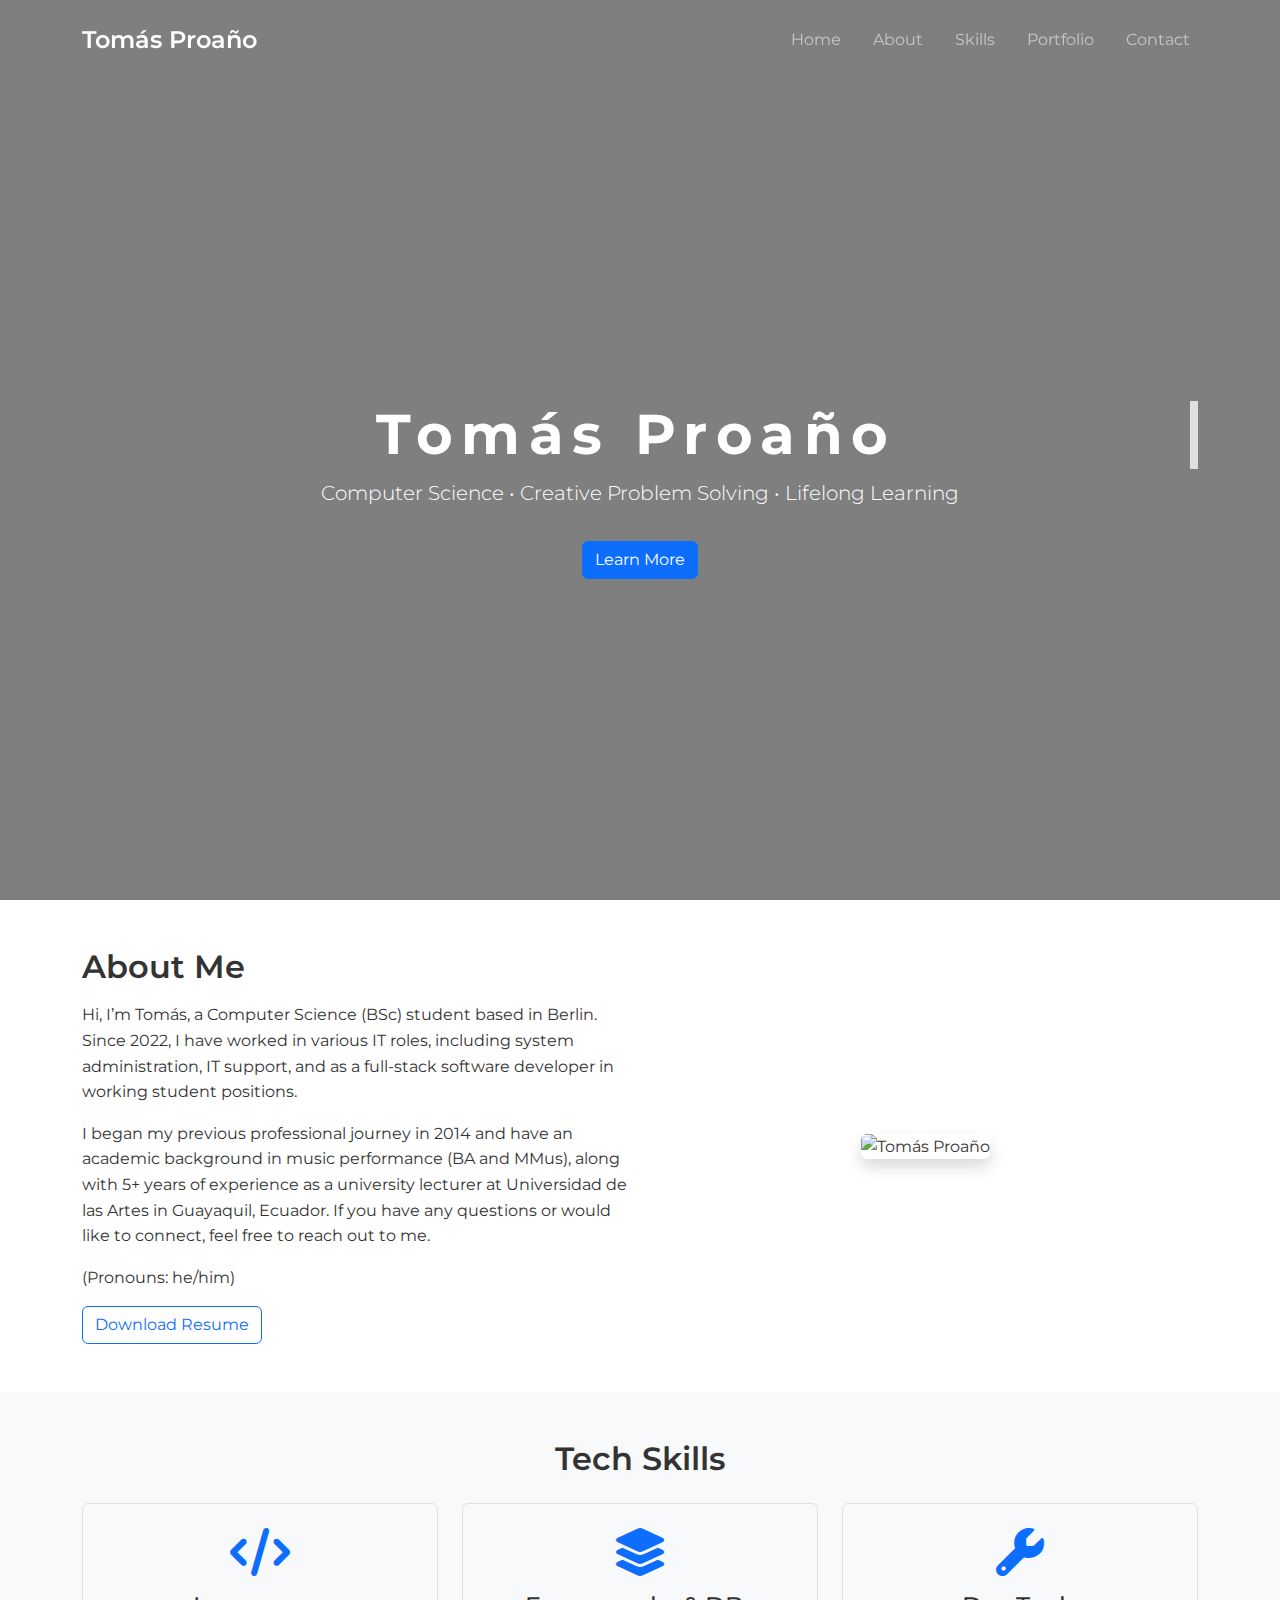
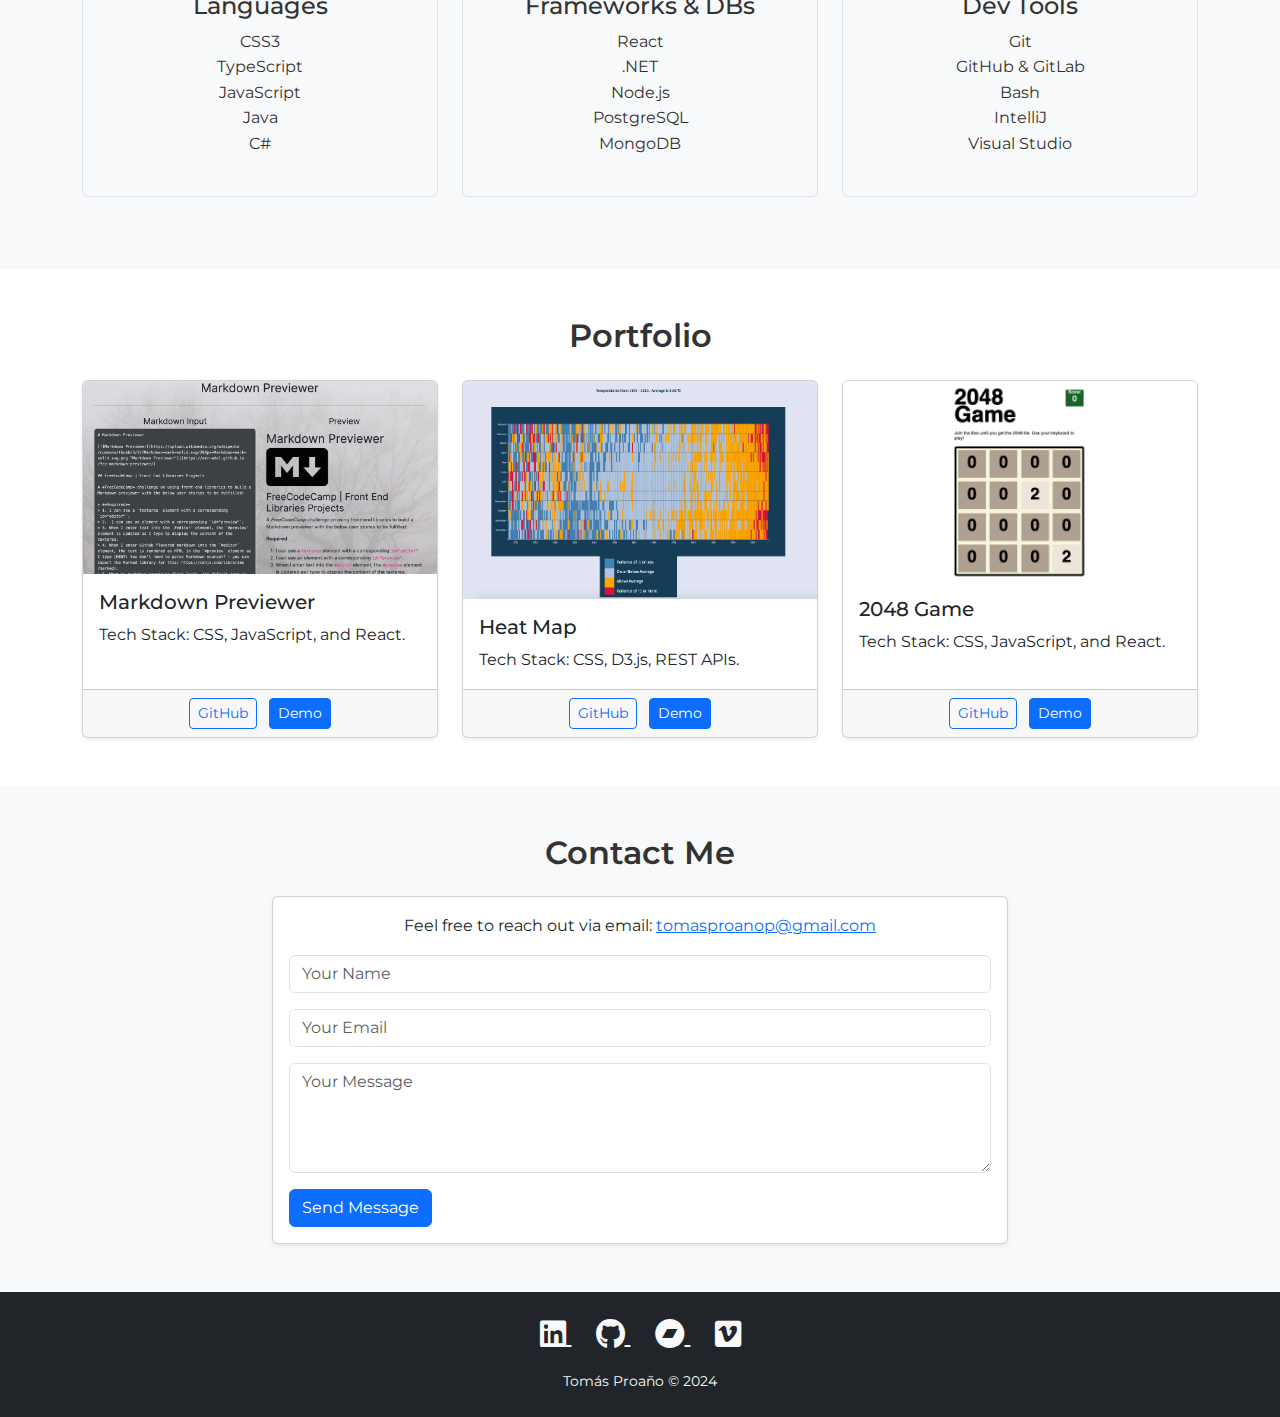
==== index.html @ b2e1fe27 "Update index.html" ====
<!DOCTYPE html>
<html lang="en">
<head>
  <meta charset="UTF-8" />
  <meta name="viewport" content="width=device-width, initial-scale=1" />
  <title>Tomás Proaño - Portfolio</title>
  <link rel="icon" href="images/favicon.ico" type="image/x-icon">
  <!-- Bootstrap CSS -->
  <link href="https://cdn.jsdelivr.net/npm/bootstrap@5.3.0/dist/css/bootstrap.min.css" rel="stylesheet">
  <!-- Font Awesome (using CDN without integrity for troubleshooting) -->
  <link rel="stylesheet" href="https://cdnjs.cloudflare.com/ajax/libs/font-awesome/6.4.2/css/all.min.css" crossorigin="anonymous" referrerpolicy="no-referrer" />
  <!-- Google Fonts -->
  <link href="https://fonts.googleapis.com/css2?family=Montserrat:wght@400;600&display=swap" rel="stylesheet">
  <!-- Custom CSS -->
  <link rel="stylesheet" href="style.css">
</head>
<body>

  <!-- Navigation -->
  <nav class="navbar navbar-expand-lg navbar-dark fixed-top custom-navbar">
    <div class="container">
      <a class="navbar-brand" href="#">Tomás Proaño</a>
      <button class="navbar-toggler" type="button" data-bs-toggle="collapse" data-bs-target="#navbarNav" 
              aria-controls="navbarNav" aria-expanded="false" aria-label="Toggle navigation">
        <span class="navbar-toggler-icon"></span>
      </button>
      <div class="collapse navbar-collapse justify-content-end" id="navbarNav">
         <ul class="navbar-nav">
           <li class="nav-item"><a class="nav-link" href="#home">Home</a></li>
           <li class="nav-item"><a class="nav-link" href="#about">About</a></li>
           <li class="nav-item"><a class="nav-link" href="#skills">Skills</a></li>
           <li class="nav-item"><a class="nav-link" href="#portfolio">Portfolio</a></li>
           <li class="nav-item"><a class="nav-link" href="#contact">Contact</a></li>
         </ul>
      </div>
    </div>
  </nav>

  <!-- Hero Section -->
  <section id="home" class="hero-section d-flex align-items-center">
    <div class="hero-overlay"></div>
    <div class="container text-center text-white position-relative">
      <h1 class="display-4 fw-bold anim-typewriter">Tomás Proaño</h1>
      <p class="lead">Computer Science • Creative Problem Solving • Lifelong Learning</p>
      <a href="#about" class="btn btn-primary mt-3">Learn More</a>
    </div>
  </section>

  <!-- About Section -->
  <section id="about" class="py-5">
    <div class="container">
      <div class="row align-items-center">
         <div class="col-md-6">
            <h2>About Me</h2>
            <p>
              Hi, I’m Tomás, a Computer Science (BSc) student based in Berlin.
              Since 2022, I have worked in various IT roles, including system administration, IT support, and as a full-stack software developer in working student positions.
            </p>
            <p>
              I began my previous professional journey in 2014 and have an academic background in music performance (BA and MMus), along with 5+ years of experience as a university lecturer at Universidad de las Artes in Guayaquil, Ecuador.
              If you have any questions or would like to connect, feel free to reach out to me.
            </p>
            <p>(Pronouns: he/him)</p>
            <a href="https://drive.google.com/file/d/1nQkdVSmhG4KiPyc1gC1t2aRyPug8eLYc/view?usp=sharing" target="_blank" class="btn btn-outline-primary">Download Resume</a>
         </div>
         <div class="col-md-6 text-center">
            <!-- Photo -->
            <img src="images/about-me.jpg" alt="Tomás Proaño" class="img-fluid rounded shadow" style="max-width:80%;">
         </div>
      </div>
    </div>
  </section>

  <!-- Skills Section -->
  <section id="skills" class="bg-light py-5">
    <div class="container">
      <h2 class="text-center mb-4">Tech Skills</h2>
      <div class="row">
        <!-- Languages -->
        <div class="col-md-4 text-center mb-4">
           <div class="skill-card p-4 border rounded">
              <i class="fa-solid fa-code fa-3x mb-3 text-primary"></i>
              <h4>Languages</h4>
              <ul class="list-unstyled">
                <li>CSS3</li>
                <li>TypeScript</li>
                <li>JavaScript</li>
                <li>Java</li>
                <li>C#</li>
              </ul>
           </div>
        </div>
        <!-- Frameworks & Databases -->
        <div class="col-md-4 text-center mb-4">
           <div class="skill-card p-4 border rounded">
              <i class="fa-solid fa-layer-group fa-3x mb-3 text-primary"></i>
              <h4>Frameworks &amp; DBs</h4>
              <ul class="list-unstyled">
                <li>React</li>
                <li>.NET</li>
                <li>Node.js</li>
                <li>PostgreSQL</li>
                <li>MongoDB</li>
              </ul>
           </div>
        </div>
        <!-- Dev Tools -->
        <div class="col-md-4 text-center mb-4">
           <div class="skill-card p-4 border rounded">
              <i class="fa-solid fa-wrench fa-3x mb-3 text-primary"></i>
              <h4>Dev Tools</h4>
              <ul class="list-unstyled">
                <li>Git</li>
                <li>GitHub &amp; GitLab</li>
                <li>Bash</li>
                <li>IntelliJ</li>
                <li>Visual Studio</li>
              </ul>
           </div>
        </div>
      </div>
    </div>
  </section>

  <!-- Portfolio Section -->
  <section id="portfolio" class="py-5">
    <div class="container">
      <h2 class="text-center mb-4">Portfolio</h2>
      <div class="row g-4">
        <!-- Markdown Previewer -->
        <div class="col-md-4">
           <div class="card h-100 shadow-sm">
              <img src="images/markdown.jpg" class="card-img-top" alt="Markdown Previewer">
              <div class="card-body">
                 <h5 class="card-title">Markdown Previewer</h5>
                 <p class="card-text">Tech Stack: CSS, JavaScript, and React.</p>
              </div>
              <div class="card-footer text-center">
                 <a href="https://github.com/tomasproanop/markdown-previewer" target="_blank" class="btn btn-sm btn-outline-primary me-2">GitHub</a>
                 <a href="https://tomasproanop.github.io/markdown-previewer" target="_blank" class="btn btn-sm btn-primary">Demo</a>
              </div>
           </div>
        </div>
        <!-- Heat Map -->
        <div class="col-md-4">
           <div class="card h-100 shadow-sm">
              <img src="images/heat-map.jpg" class="card-img-top" alt="Heat Map">
              <div class="card-body">
                 <h5 class="card-title">Heat Map</h5>
                 <p class="card-text">Tech Stack: CSS, D3.js, REST APIs.</p>
              </div>
              <div class="card-footer text-center">
                 <a href="https://github.com/tomasproanop/heat-map-fcc" target="_blank" class="btn btn-sm btn-outline-primary me-2">GitHub</a>
                 <a href="https://tomasproanop.github.io/heat-map-fcc" target="_blank" class="btn btn-sm btn-primary">Demo</a>
              </div>
           </div>
        </div>
        <!-- 2048 Game -->
        <div class="col-md-4">
           <div class="card h-100 shadow-sm">
              <img src="images/2048.jpg" class="card-img-top" alt="2048 Game">
              <div class="card-body">
                 <h5 class="card-title">2048 Game</h5>
                 <p class="card-text">Tech Stack: CSS, JavaScript, and React.</p>
              </div>
              <div class="card-footer text-center">
                 <a href="https://github.com/tomasproanop/2048-game" target="_blank" class="btn btn-sm btn-outline-primary me-2">GitHub</a>
                 <a href="https://tomasproanop.github.io/2048-game" target="_blank" class="btn btn-sm btn-primary">Demo</a>
              </div>
           </div>
        </div>
      </div>
    </div>
  </section>

  <!-- Contact Section -->
  <section id="contact" class="bg-light py-5">
    <div class="container">
      <h2 class="text-center mb-4">Contact Me</h2>
      <div class="row justify-content-center">
         <div class="col-md-8">
            <div class="card shadow-sm">
              <div class="card-body">
                <p class="text-center">Feel free to reach out via email: 
                  <a href="mailto:tomasproanop@gmail.com">tomasproanop@gmail.com</a>
                </p>
                <!-- Contact Form -->
                <form action="https://formsubmit.co/tomasproanop@gmail.com" method="POST">
                  <div class="mb-3">
                    <input type="text" class="form-control" name="name" placeholder="Your Name" required>
                  </div>
                  <div class="mb-3">
                    <input type="email" class="form-control" name="email" placeholder="Your Email" required>
                  </div>
                  <div class="mb-3">
                    <textarea class="form-control" name="message" rows="4" placeholder="Your Message" required></textarea>
                  </div>
                  <button type="submit" class="btn btn-primary">Send Message</button>
                </form>
              </div>
            </div>
         </div>
      </div>
    </div>
  </section>

  <!-- Footer -->
  <footer id="footer" class="py-4 bg-dark text-light">
      <div class="container text-center">
        <div class="social-icons mb-3">
          <a href="https://www.linkedin.com/in/tomasproanop/" target="_blank" class="text-light me-3">
            <i class="fab fa-linkedin fa-lg"></i>
          </a>
          <a href="https://github.com/tomasproanop" target="_blank" class="text-light me-3">
            <i class="fab fa-github fa-lg"></i>
          </a>
          <a href="https://tomasproano.bandcamp.com" target="_blank" class="text-light me-3">
            <i class="fab fa-bandcamp fa-lg"></i>
          </a>
          <a href="https://vimeo.com/tomasproano" target="_blank" class="text-light">
            <i class="fab fa-vimeo fa-lg"></i>
          </a>
        </div>
        <p class="mb-0">Tomás Proaño © 2024</p>
      </div>
  </footer>
   
  <!-- Bootstrap JS -->
  <script src="https://cdn.jsdelivr.net/npm/bootstrap@5.3.0/dist/js/bootstrap.bundle.min.js"></script>
  <!-- Custom JS: Change Navbar background on scroll -->
  <script>
    const navbar = document.querySelector('.custom-navbar');
    window.addEventListener('scroll', () => {
      if (window.scrollY > 100) {
        navbar.classList.add('navbar-scrolled');
      } else {
        navbar.classList.remove('navbar-scrolled');
      }
    });
  </script>
</body>
</html>
---- style.css ----
/* Global Styles */
body {
  font-family: 'Montserrat', sans-serif;
  color: #333;
  background-color: #fff;
  line-height: 1.6;
  scroll-behavior: smooth;
}

h2 {
  font-weight: 600;
  margin-bottom: 1rem;
}

/* Navigation */
.custom-navbar {
  transition: background-color 0.3s;
  background: transparent;
  padding: 1rem 0;
}

.custom-navbar.navbar-scrolled {
  background: #000;
}

.navbar-brand {
  font-weight: 600;
  font-size: 1.5rem;
}

.nav-link {
  font-size: 1rem;
  margin-left: 1rem;
}

/* Hero Section */
.hero-section {
  height: 100vh;
  background: url('images/top-image.jpeg') center center/cover no-repeat;
  position: relative;
}

.hero-overlay {
  position: absolute;
  top: 0;
  left: 0;
  right: 0;
  bottom: 0;
  background: rgba(0, 0, 0, 0.5);
}

.hero-section .container {
  z-index: 1;
}

.anim-typewriter {
  overflow: hidden;
  border-right: .15em solid rgba(255, 255, 255, 0.75);
  white-space: nowrap;
  letter-spacing: .15em;
  animation: typing 3s steps(30, end), blink-caret 0.8s step-end infinite;
}

@keyframes typing {
  from { width: 0 }
  to { width: 100% }
}

@keyframes blink-caret {
  from, to { border-color: transparent }
  50% { border-color: rgba(255, 255, 255, 0.75); }
}

/* Sections */
section {
  padding-top: 80px;
}

/* Skill Cards */
.skill-card i {
  color: #0e6d85;
}

/* Portfolio Cards */
.card:hover {
  transform: translateY(-5px);
  box-shadow: 0 10px 20px rgba(0, 0, 0, 0.15);
  transition: transform 0.3s, box-shadow 0.3s;
}

/* Footer */
footer {
  font-size: 0.9rem;
}

/* Social Icons */
.social-icons a {
  color: inherit;
  margin: 0 0.5rem;
  font-size: 1.5rem;
}

.social-icons a:hover {
  color: #0e6d85;
}

/* Responsive adjustments */
@media (max-width: 768px) {
  .nav-link {
    margin-left: 0.5rem;
  }
}
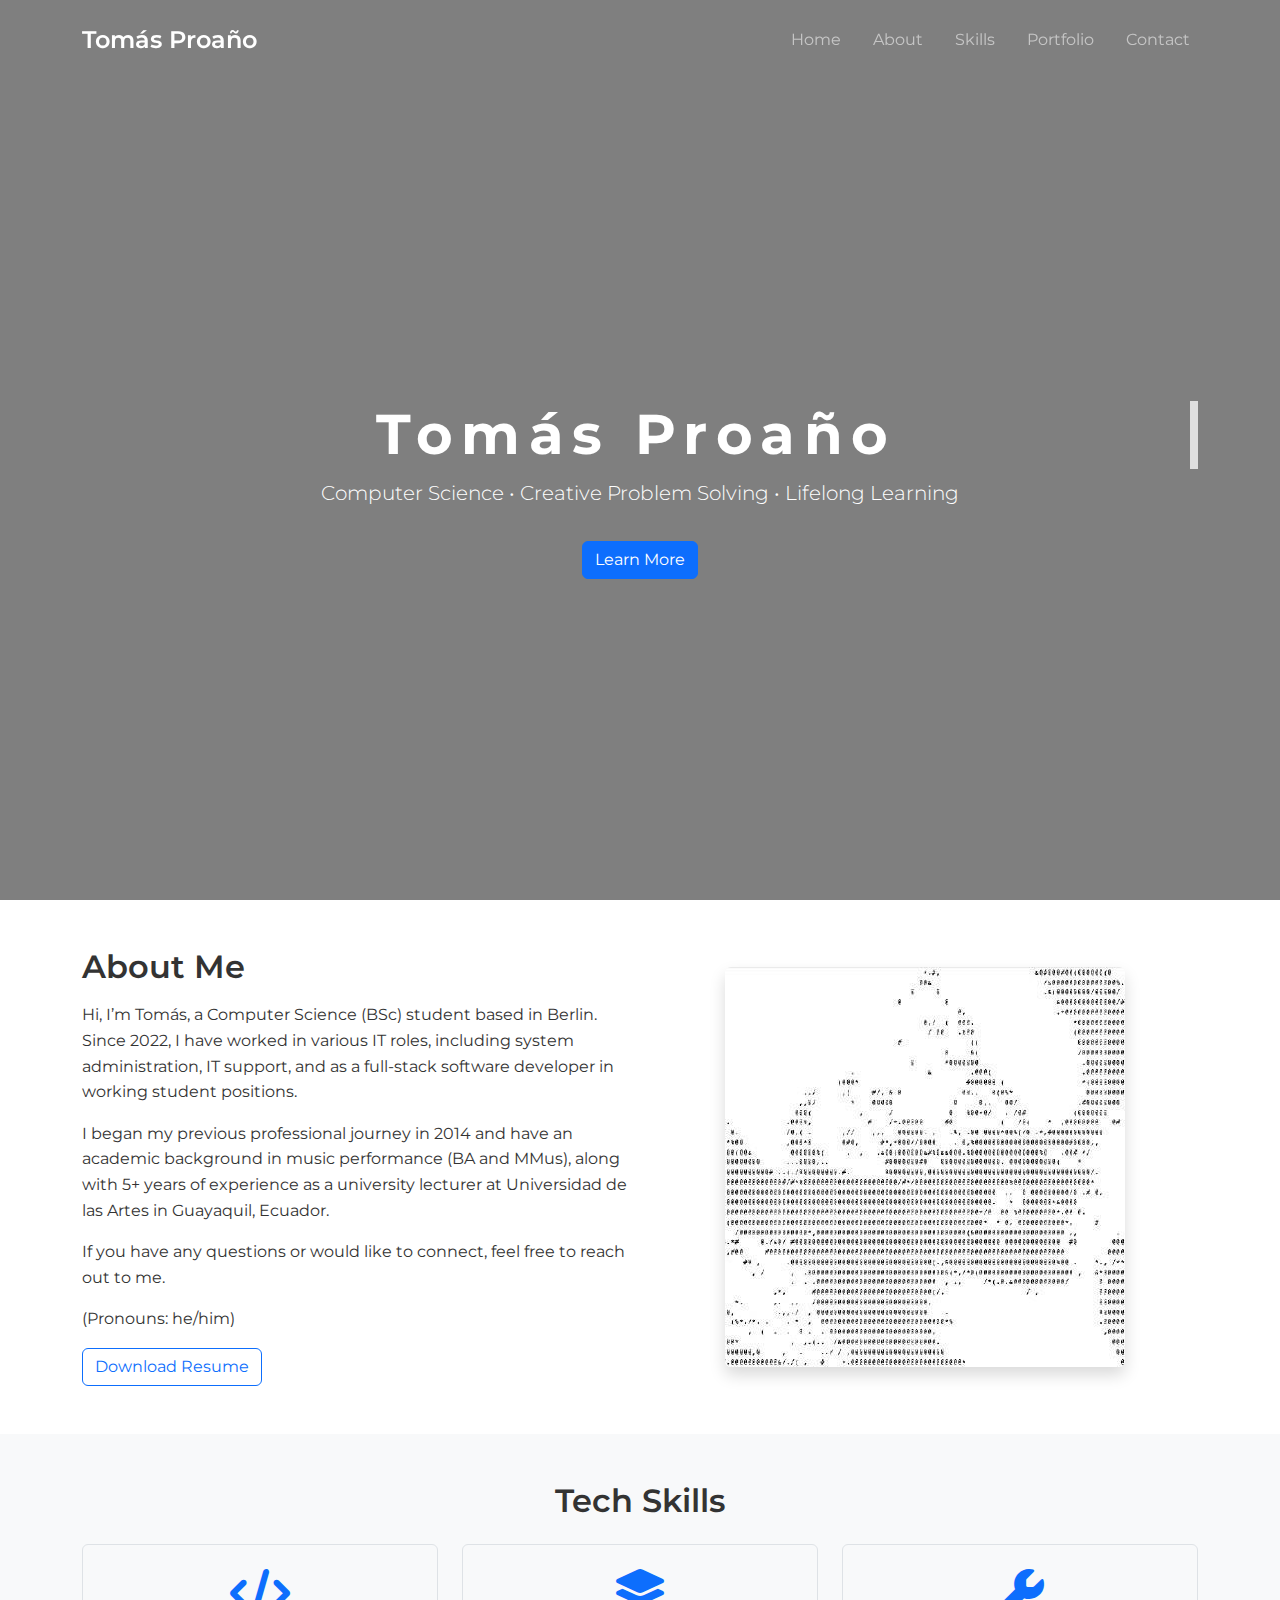
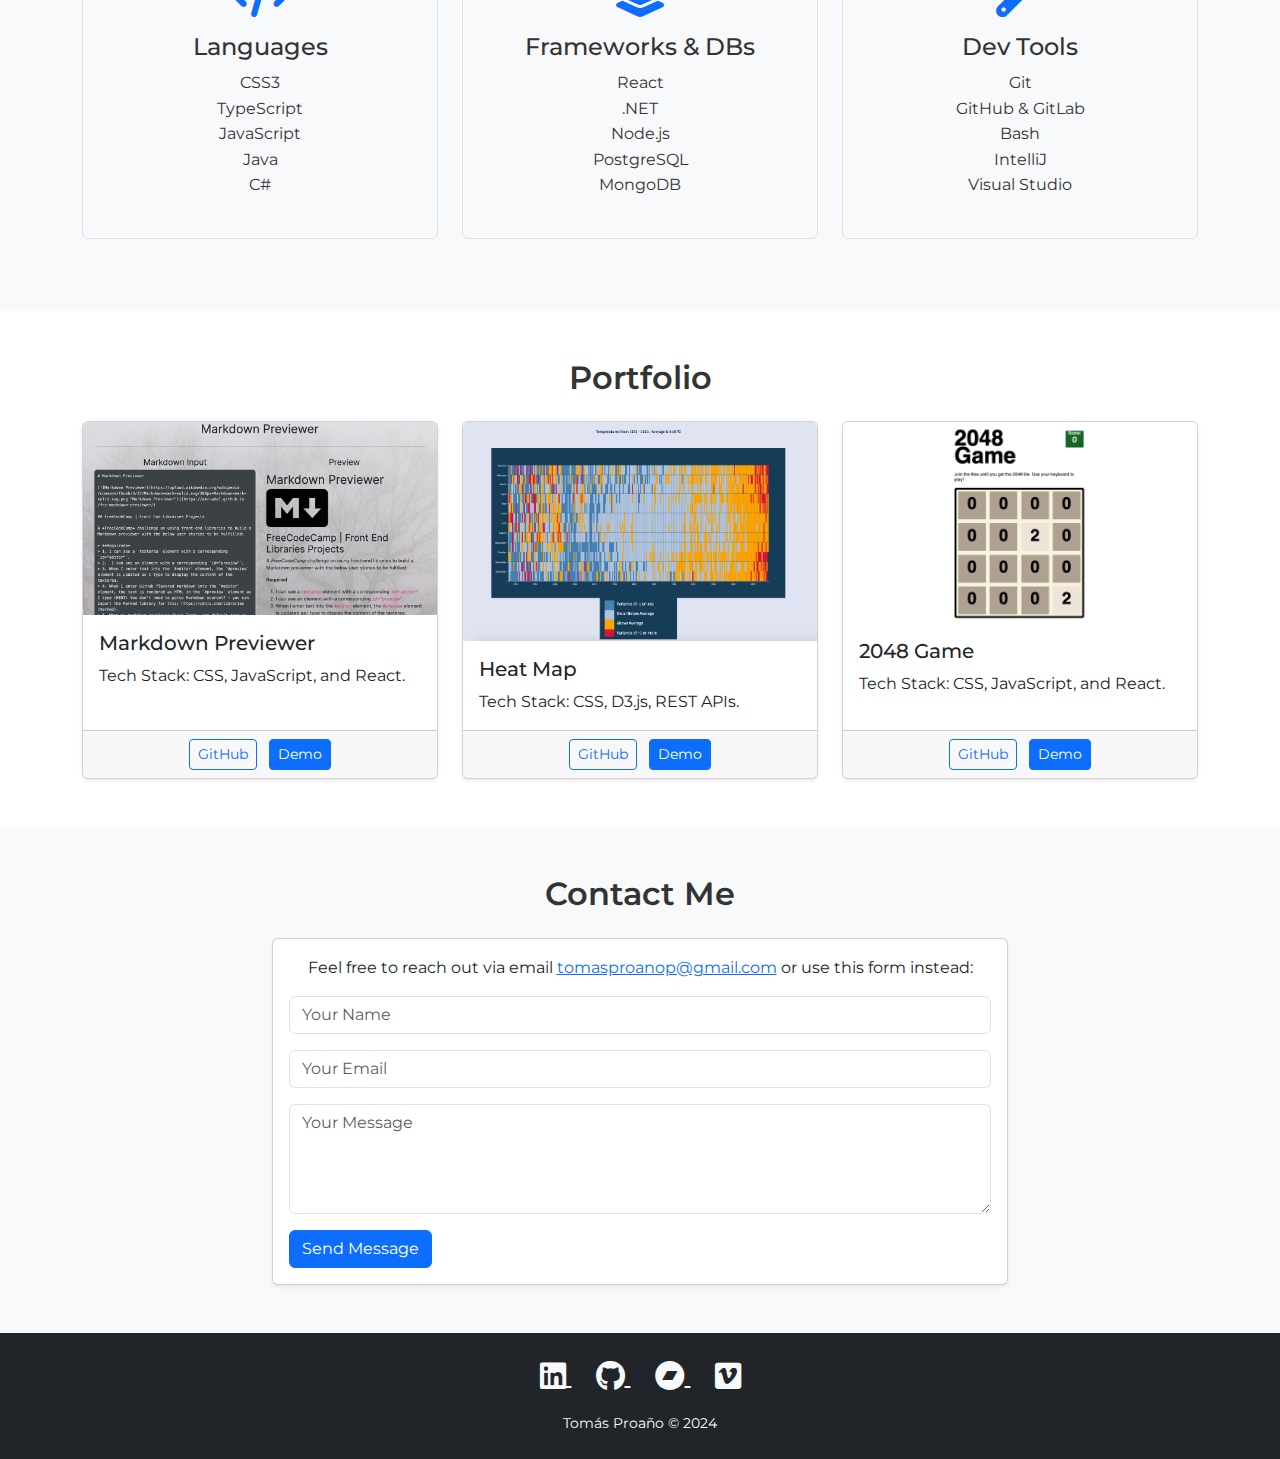
==== commit ea129b8a: "Update index.html" ====
--- a/index.html
+++ b/index.html
@@ -56,10 +56,8 @@
               Hi, I’m Tomás, a Computer Science (BSc) student based in Berlin.
               Since 2022, I have worked in various IT roles, including system administration, IT support, and as a full-stack software developer in working student positions.
             </p>
-            <p>
-              I began my previous professional journey in 2014 and have an academic background in music performance (BA and MMus), along with 5+ years of experience as a university lecturer at Universidad de las Artes in Guayaquil, Ecuador.
-              If you have any questions or would like to connect, feel free to reach out to me.
-            </p>
+            <p>I began my previous professional journey in 2014 and have an academic background in music performance (BA and MMus), along with 5+ years of experience as a university lecturer at Universidad de las Artes in Guayaquil, Ecuador.</p>
+             <p>If you have any questions or would like to connect, feel free to reach out to me.</p>
             <p>(Pronouns: he/him)</p>
             <a href="https://drive.google.com/file/d/1nQkdVSmhG4KiPyc1gC1t2aRyPug8eLYc/view?usp=sharing" target="_blank" class="btn btn-outline-primary">Download Resume</a>
          </div>
@@ -181,8 +179,8 @@
          <div class="col-md-8">
             <div class="card shadow-sm">
               <div class="card-body">
-                <p class="text-center">Feel free to reach out via email: 
-                  <a href="mailto:tomasproanop@gmail.com">tomasproanop@gmail.com</a>
+                <p class="text-center">Feel free to reach out via email 
+                  <a href="mailto:tomasproanop@gmail.com">tomasproanop@gmail.com</a> or use this form instead:
                 </p>
                 <!-- Contact Form -->
                 <form action="https://formsubmit.co/tomasproanop@gmail.com" method="POST">
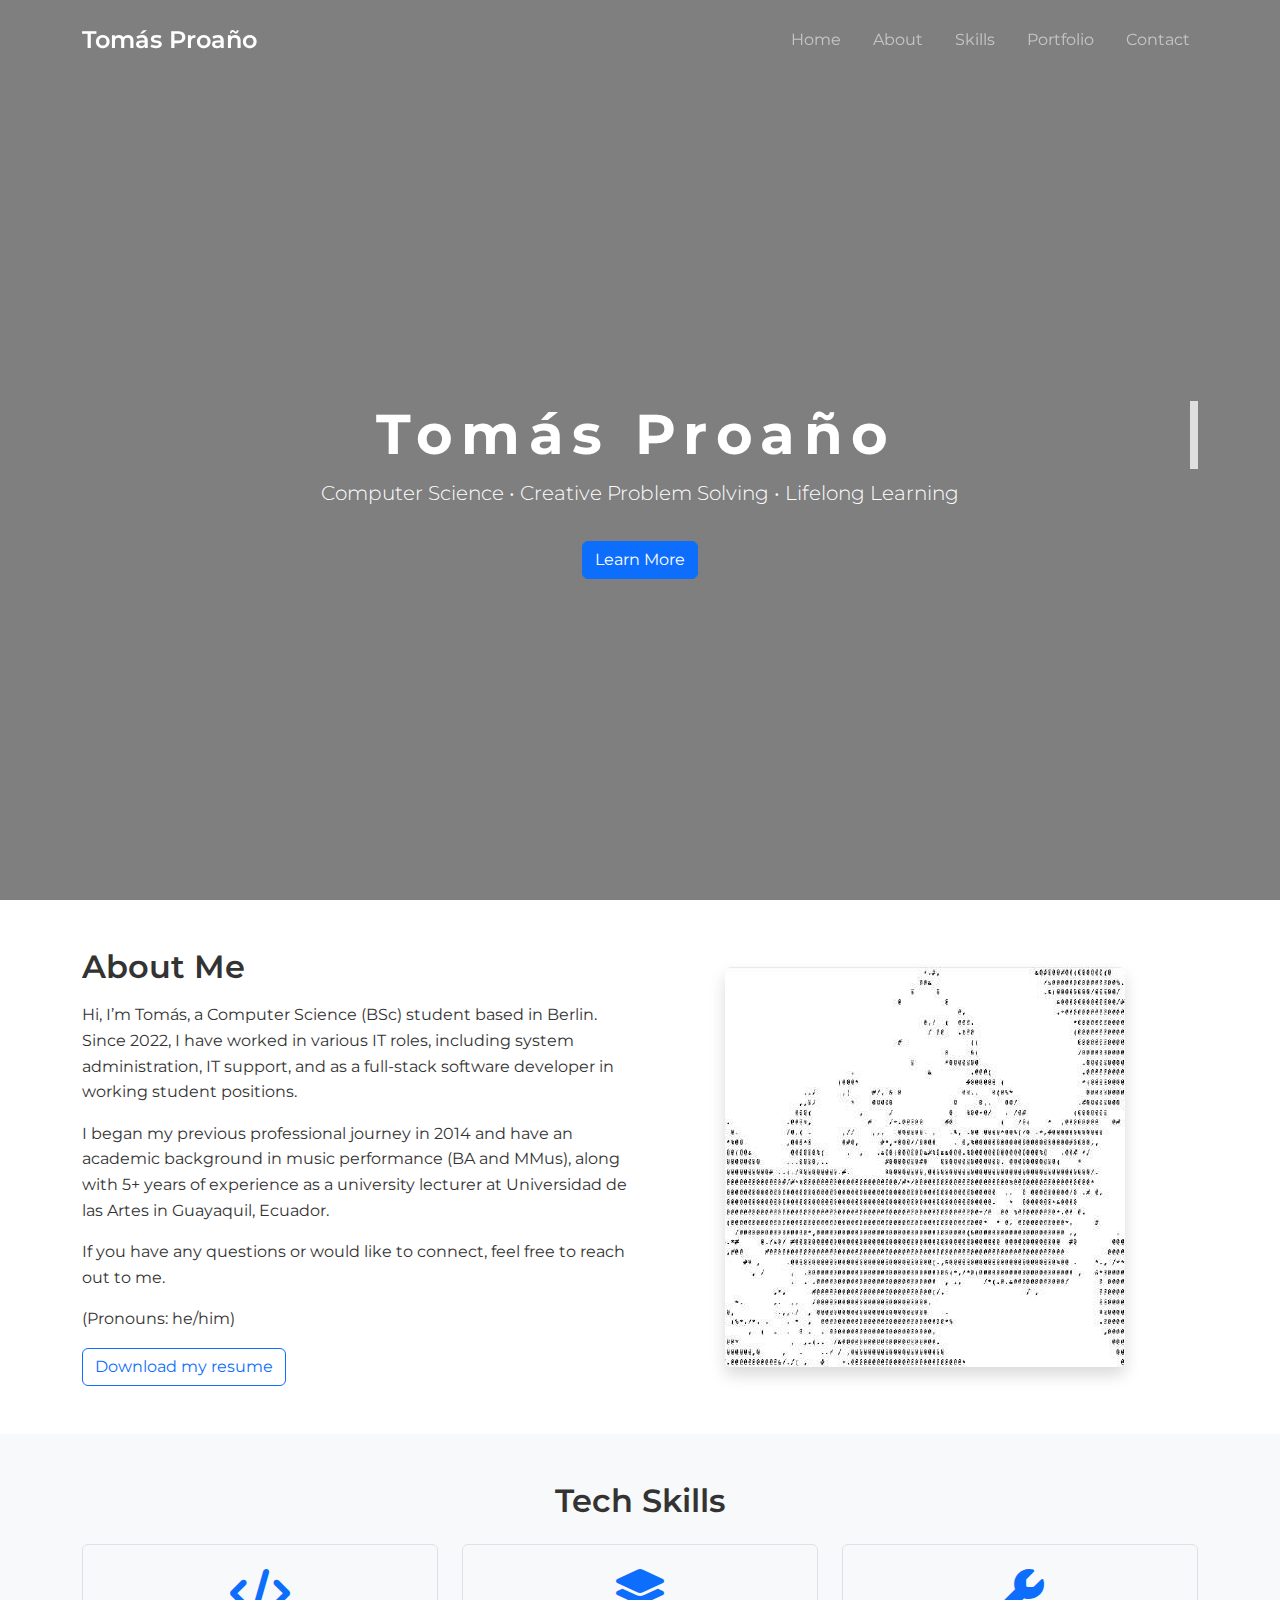
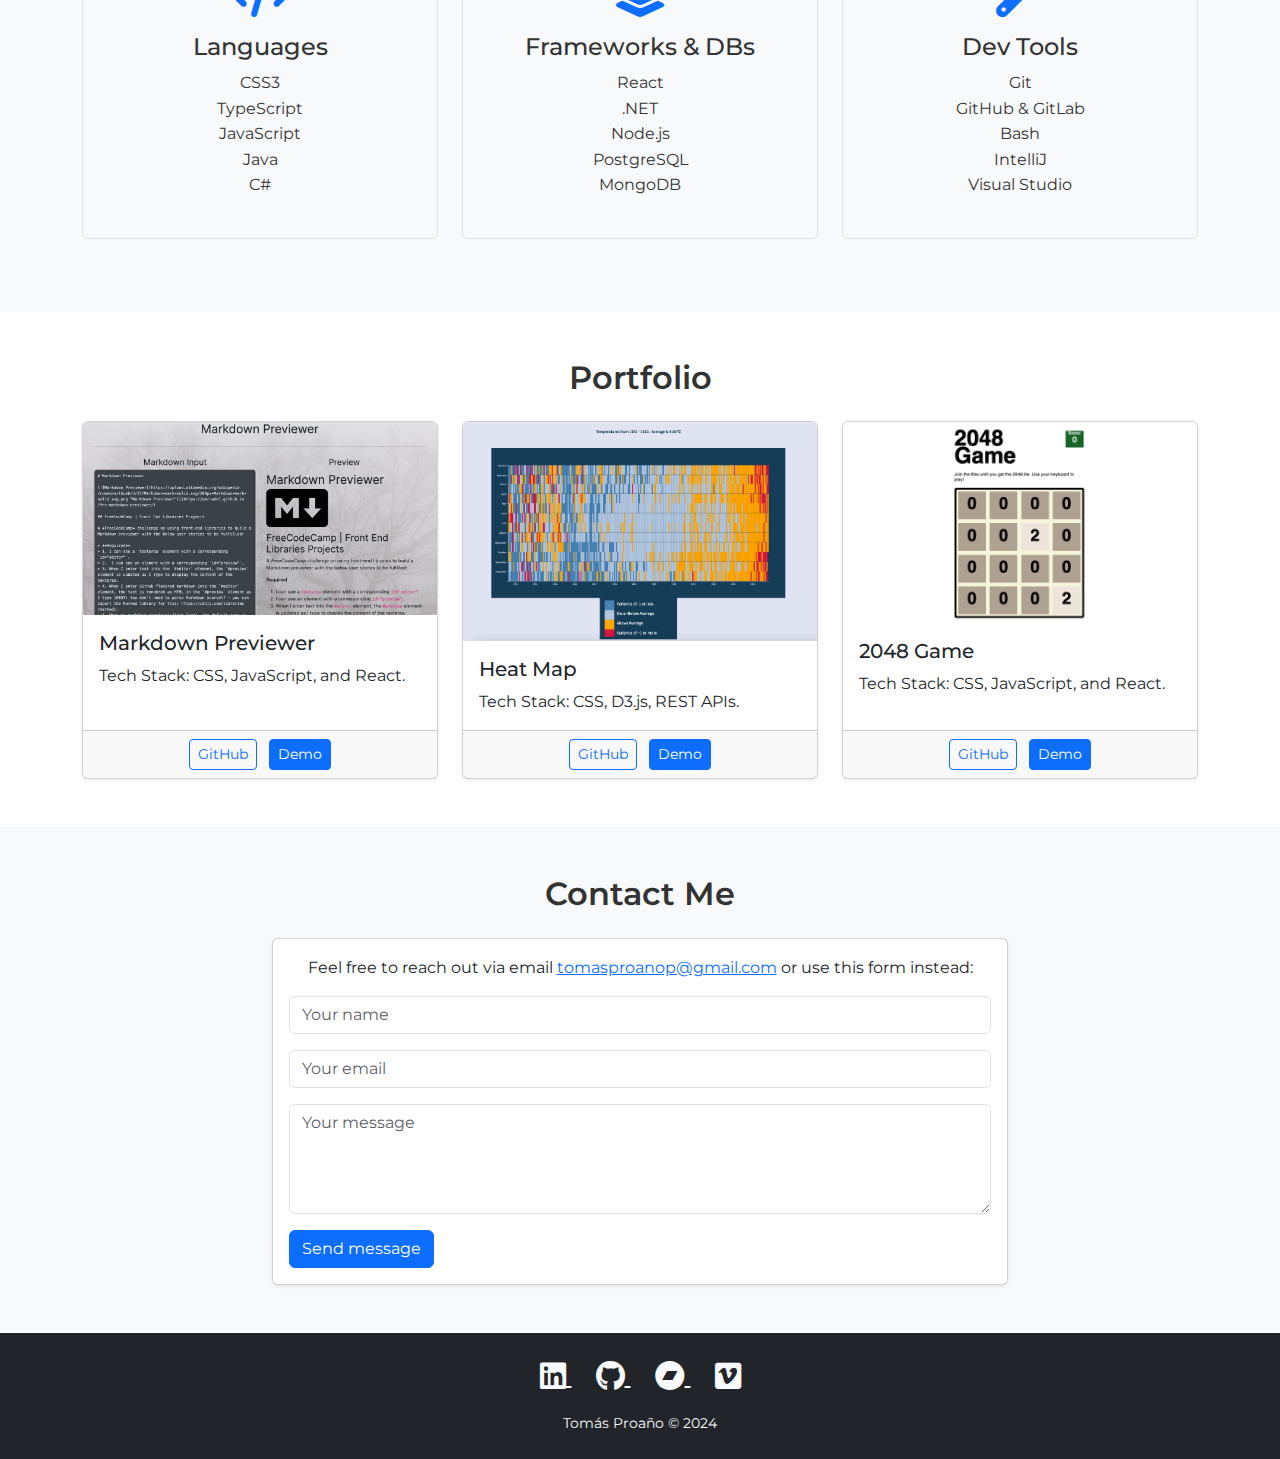
==== commit 15d63f57: "Update index.html" ====
--- a/index.html
+++ b/index.html
@@ -59,11 +59,11 @@
             <p>I began my previous professional journey in 2014 and have an academic background in music performance (BA and MMus), along with 5+ years of experience as a university lecturer at Universidad de las Artes in Guayaquil, Ecuador.</p>
              <p>If you have any questions or would like to connect, feel free to reach out to me.</p>
             <p>(Pronouns: he/him)</p>
-            <a href="https://drive.google.com/file/d/1nQkdVSmhG4KiPyc1gC1t2aRyPug8eLYc/view?usp=sharing" target="_blank" class="btn btn-outline-primary">Download Resume</a>
+            <a href="https://drive.google.com/file/d/1nQkdVSmhG4KiPyc1gC1t2aRyPug8eLYc/view?usp=sharing" target="_blank" class="btn btn-outline-primary">Download my resume</a>
          </div>
          <div class="col-md-6 text-center">
             <!-- Photo -->
-            <img src="images/about-me.jpg" alt="Tomás Proaño" class="img-fluid rounded shadow" style="max-width:80%;">
+            <img src="images/about-me.jpg" alt="me in ASCII" class="img-fluid rounded shadow" style="max-width:80%;">
          </div>
       </div>
     </div>
@@ -185,15 +185,15 @@
                 <!-- Contact Form -->
                 <form action="https://formsubmit.co/tomasproanop@gmail.com" method="POST">
                   <div class="mb-3">
-                    <input type="text" class="form-control" name="name" placeholder="Your Name" required>
+                    <input type="text" class="form-control" name="name" placeholder="Your name" required>
                   </div>
                   <div class="mb-3">
-                    <input type="email" class="form-control" name="email" placeholder="Your Email" required>
+                    <input type="email" class="form-control" name="email" placeholder="Your email" required>
                   </div>
                   <div class="mb-3">
-                    <textarea class="form-control" name="message" rows="4" placeholder="Your Message" required></textarea>
+                    <textarea class="form-control" name="message" rows="4" placeholder="Your message" required></textarea>
                   </div>
-                  <button type="submit" class="btn btn-primary">Send Message</button>
+                  <button type="submit" class="btn btn-primary">Send message</button>
                 </form>
               </div>
             </div>
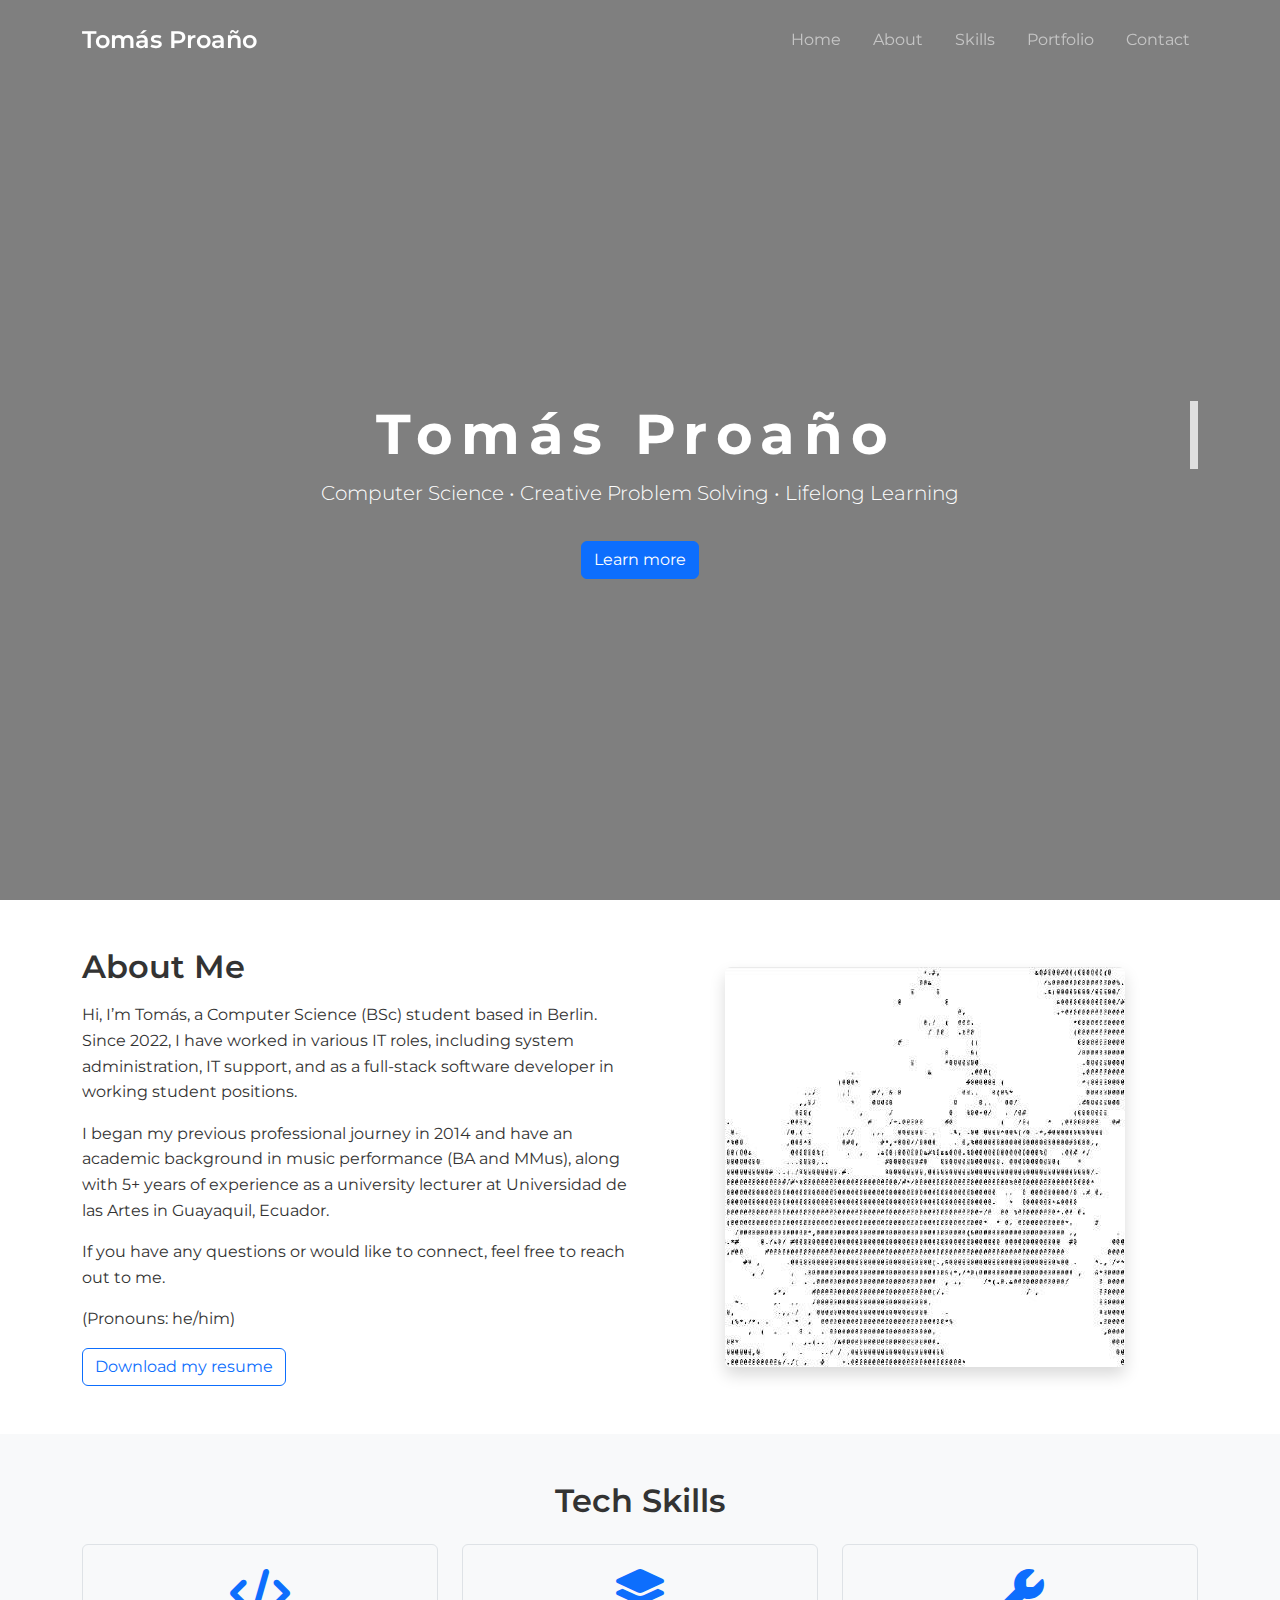
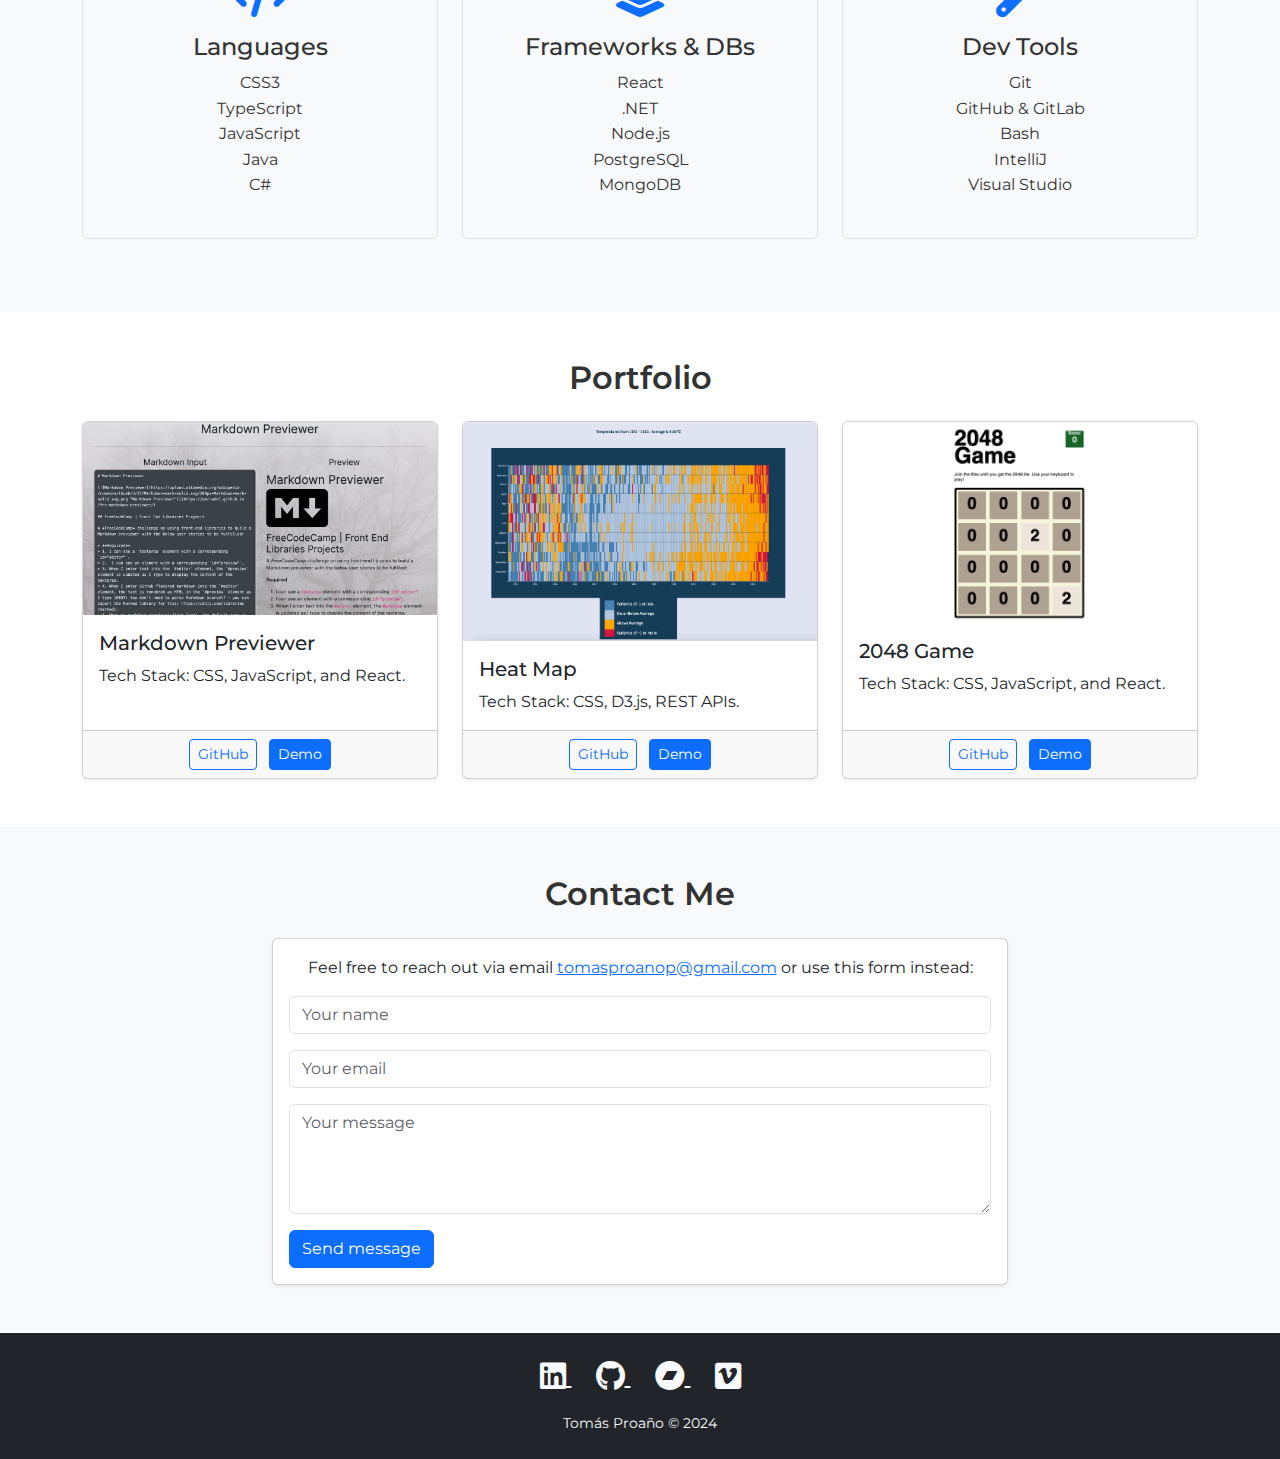
==== commit 1ecc1921: "minor fix" ====
--- a/index.html
+++ b/index.html
@@ -42,7 +42,7 @@
     <div class="container text-center text-white position-relative">
       <h1 class="display-4 fw-bold anim-typewriter">Tomás Proaño</h1>
       <p class="lead">Computer Science • Creative Problem Solving • Lifelong Learning</p>
-      <a href="#about" class="btn btn-primary mt-3">Learn More</a>
+      <a href="#about" class="btn btn-primary mt-3">Learn more</a>
     </div>
   </section>
 
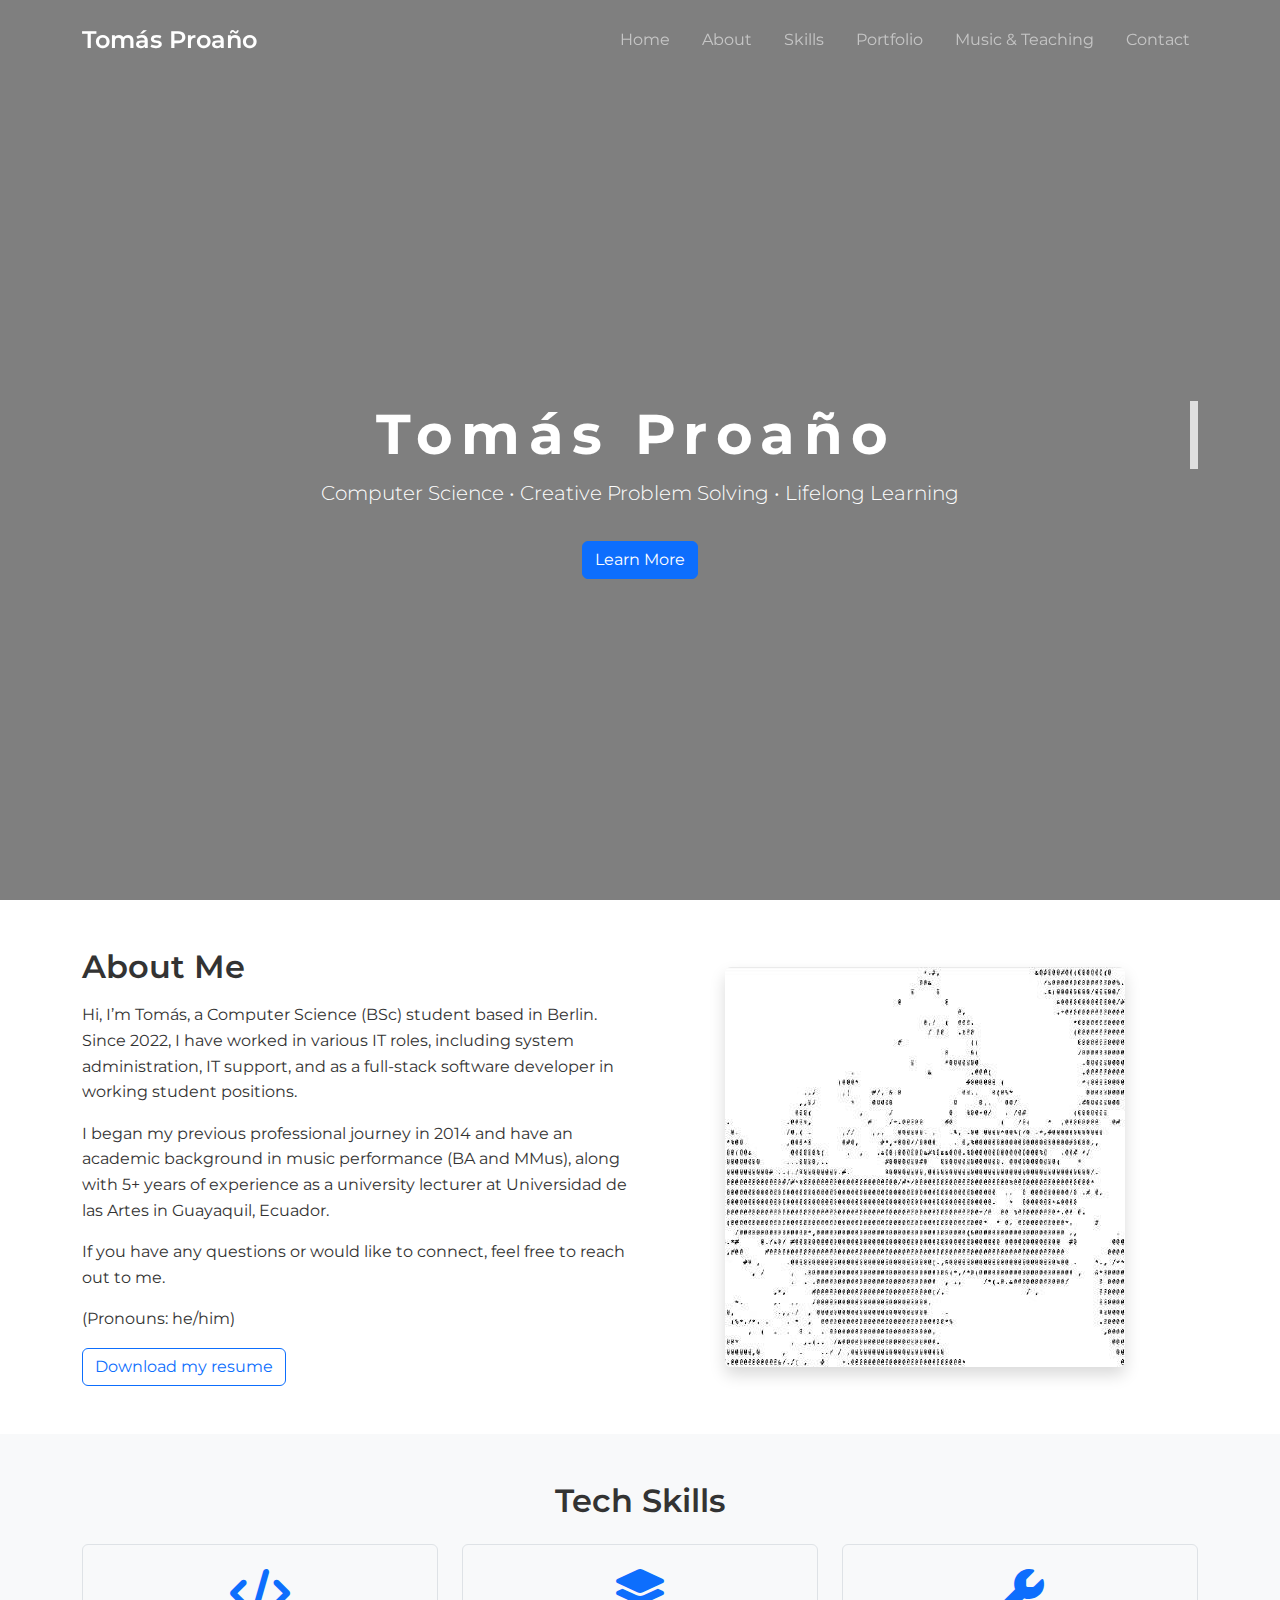
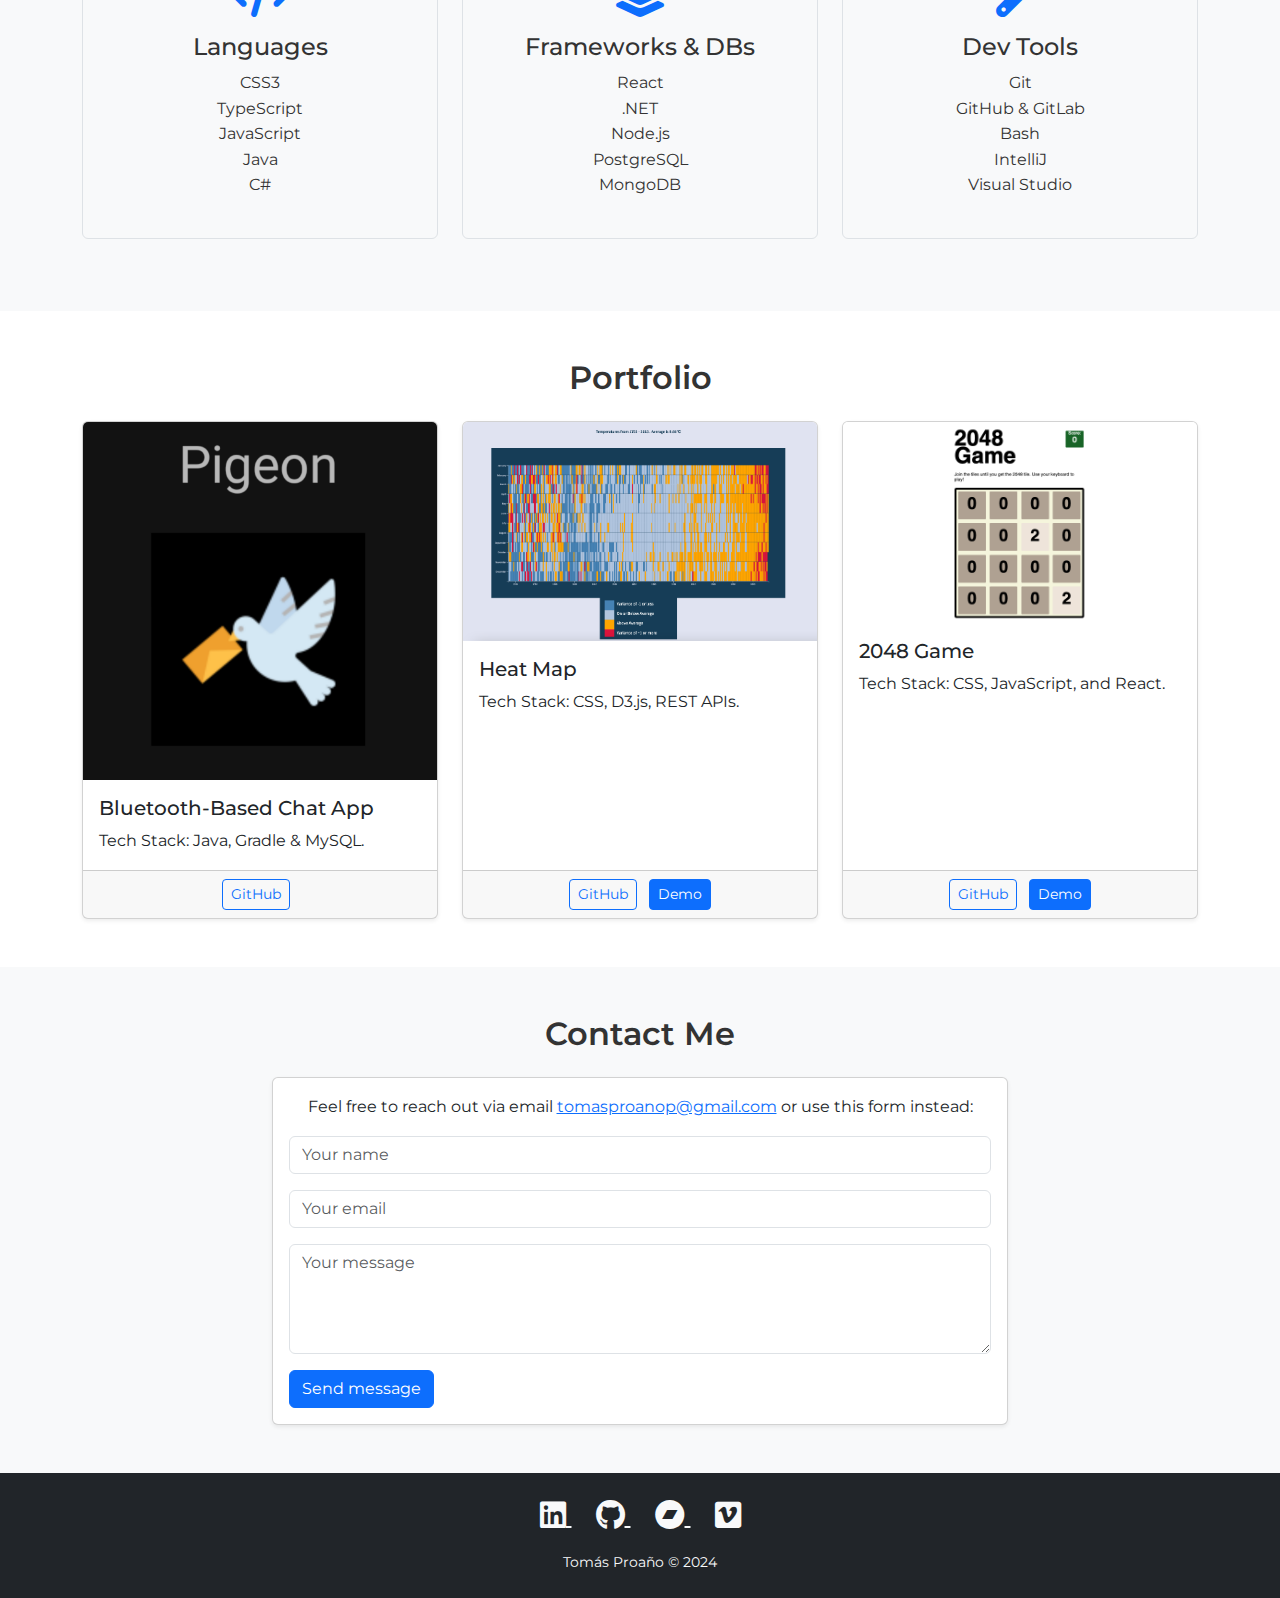
==== commit f92f4161: "add music section and fix other minor stuff in the home section" ====
--- a/index.html
+++ b/index.html
@@ -19,18 +19,19 @@
   <!-- Navigation -->
   <nav class="navbar navbar-expand-lg navbar-dark fixed-top custom-navbar">
     <div class="container">
-      <a class="navbar-brand" href="#">Tomás Proaño</a>
+      <a class="navbar-brand" href="index.html">Tomás Proaño</a>
       <button class="navbar-toggler" type="button" data-bs-toggle="collapse" data-bs-target="#navbarNav" 
               aria-controls="navbarNav" aria-expanded="false" aria-label="Toggle navigation">
         <span class="navbar-toggler-icon"></span>
       </button>
       <div class="collapse navbar-collapse justify-content-end" id="navbarNav">
          <ul class="navbar-nav">
-           <li class="nav-item"><a class="nav-link" href="#home">Home</a></li>
-           <li class="nav-item"><a class="nav-link" href="#about">About</a></li>
-           <li class="nav-item"><a class="nav-link" href="#skills">Skills</a></li>
-           <li class="nav-item"><a class="nav-link" href="#portfolio">Portfolio</a></li>
-           <li class="nav-item"><a class="nav-link" href="#contact">Contact</a></li>
+           <li class="nav-item"><a class="nav-link" href="index.html">Home</a></li>
+           <li class="nav-item"><a class="nav-link" href="index.html#about">About</a></li>
+           <li class="nav-item"><a class="nav-link" href="index.html#skills">Skills</a></li>
+           <li class="nav-item"><a class="nav-link" href="index.html#portfolio">Portfolio</a></li>
+           <li class="nav-item"><a class="nav-link" href="musician.html">Music & Teaching</a></li>
+           <li class="nav-item"><a class="nav-link" href="index.html#contact">Contact</a></li>
          </ul>
       </div>
     </div>
@@ -42,7 +43,7 @@
     <div class="container text-center text-white position-relative">
       <h1 class="display-4 fw-bold anim-typewriter">Tomás Proaño</h1>
       <p class="lead">Computer Science • Creative Problem Solving • Lifelong Learning</p>
-      <a href="#about" class="btn btn-primary mt-3">Learn more</a>
+      <a href="#about" class="btn btn-primary mt-3">Learn More</a>
     </div>
   </section>
 
@@ -125,17 +126,16 @@
     <div class="container">
       <h2 class="text-center mb-4">Portfolio</h2>
       <div class="row g-4">
-        <!-- Markdown Previewer -->
+        <!-- Pigeon-->
         <div class="col-md-4">
            <div class="card h-100 shadow-sm">
-              <img src="images/markdown.jpg" class="card-img-top" alt="Markdown Previewer">
-              <div class="card-body">
-                 <h5 class="card-title">Markdown Previewer</h5>
-                 <p class="card-text">Tech Stack: CSS, JavaScript, and React.</p>
+              <img src="images/pigeon.jpg" class="card-img-top" alt="Markdown Previewer">
+              <div class="card-body">
+                 <h5 class="card-title">Bluetooth-Based Chat App</h5>
+                 <p class="card-text">Tech Stack: Java, Gradle & MySQL.</p>
               </div>
               <div class="card-footer text-center">
-                 <a href="https://github.com/tomasproanop/markdown-previewer" target="_blank" class="btn btn-sm btn-outline-primary me-2">GitHub</a>
-                 <a href="https://tomasproanop.github.io/markdown-previewer" target="_blank" class="btn btn-sm btn-primary">Demo</a>
+                 <a href="https://github.com/tomasproanop/pigeon" target="_blank" class="btn btn-sm btn-outline-primary me-2">GitHub</a>
               </div>
            </div>
         </div>
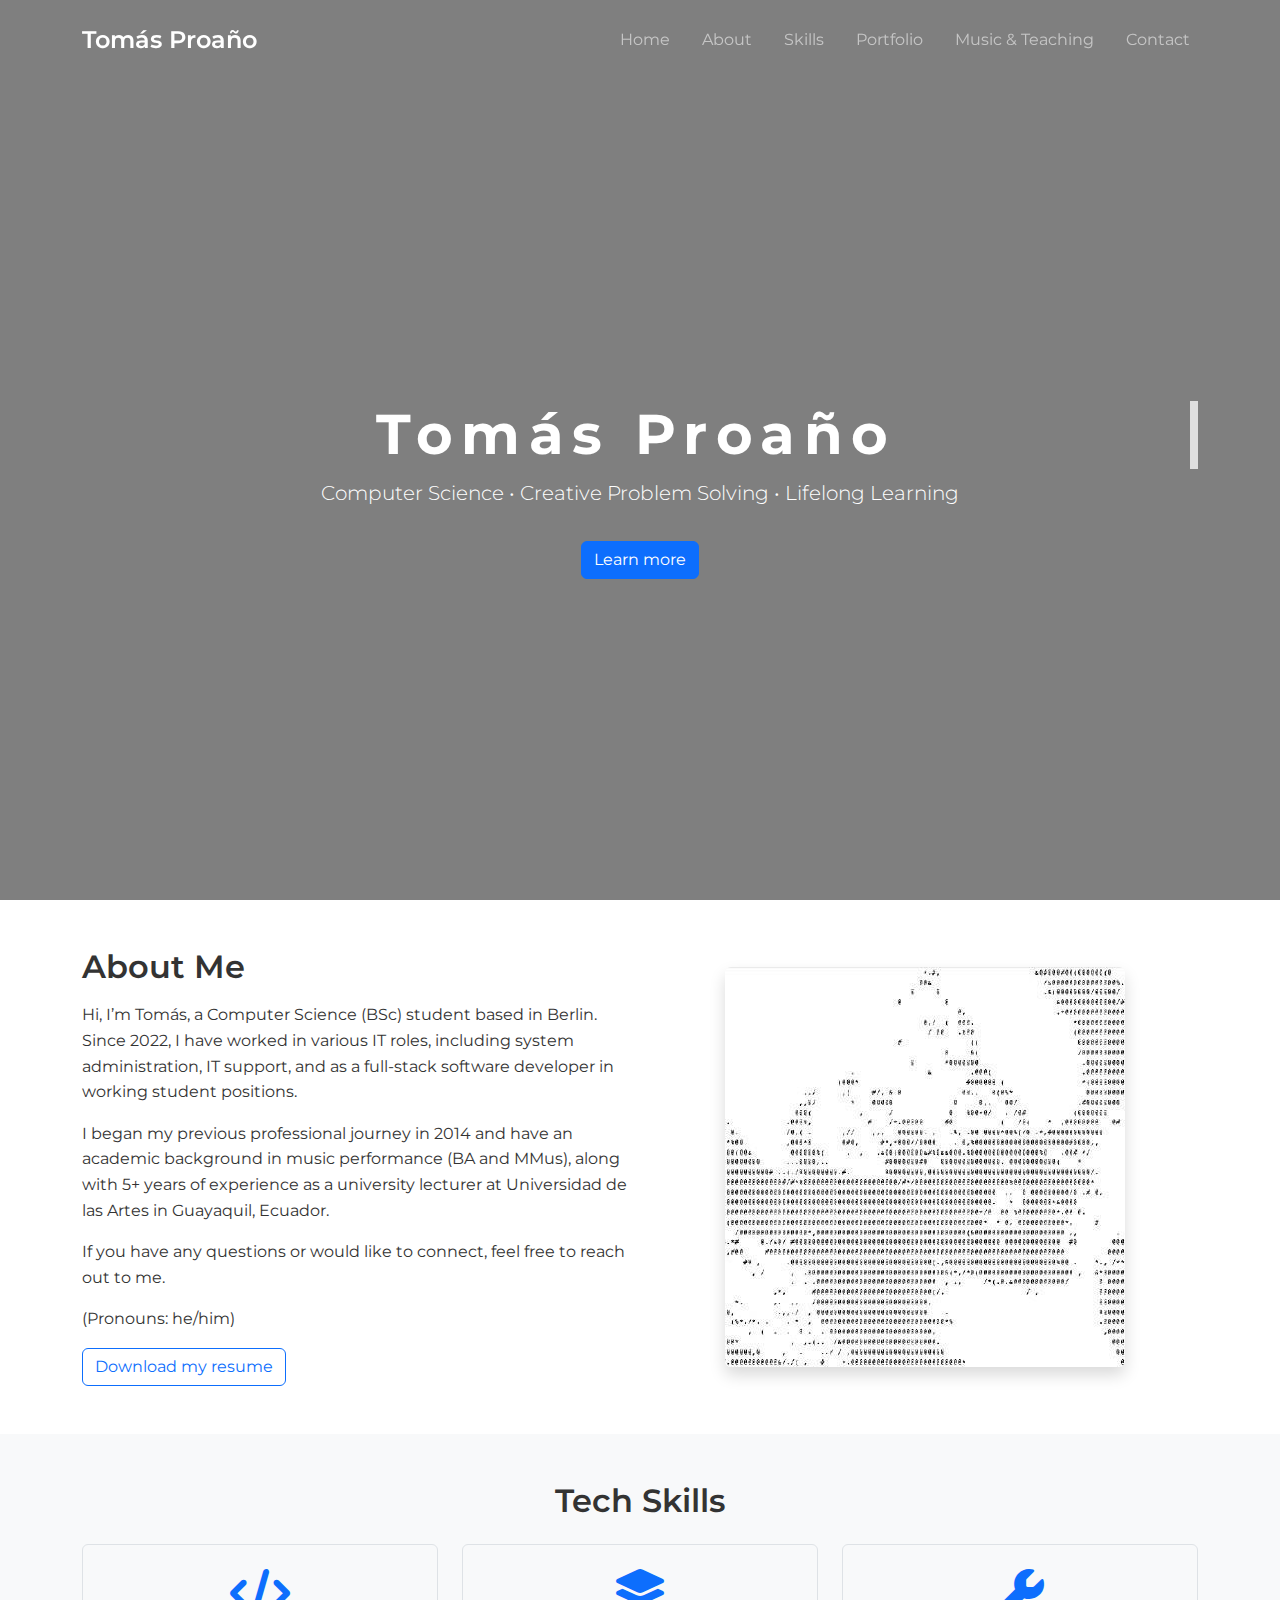
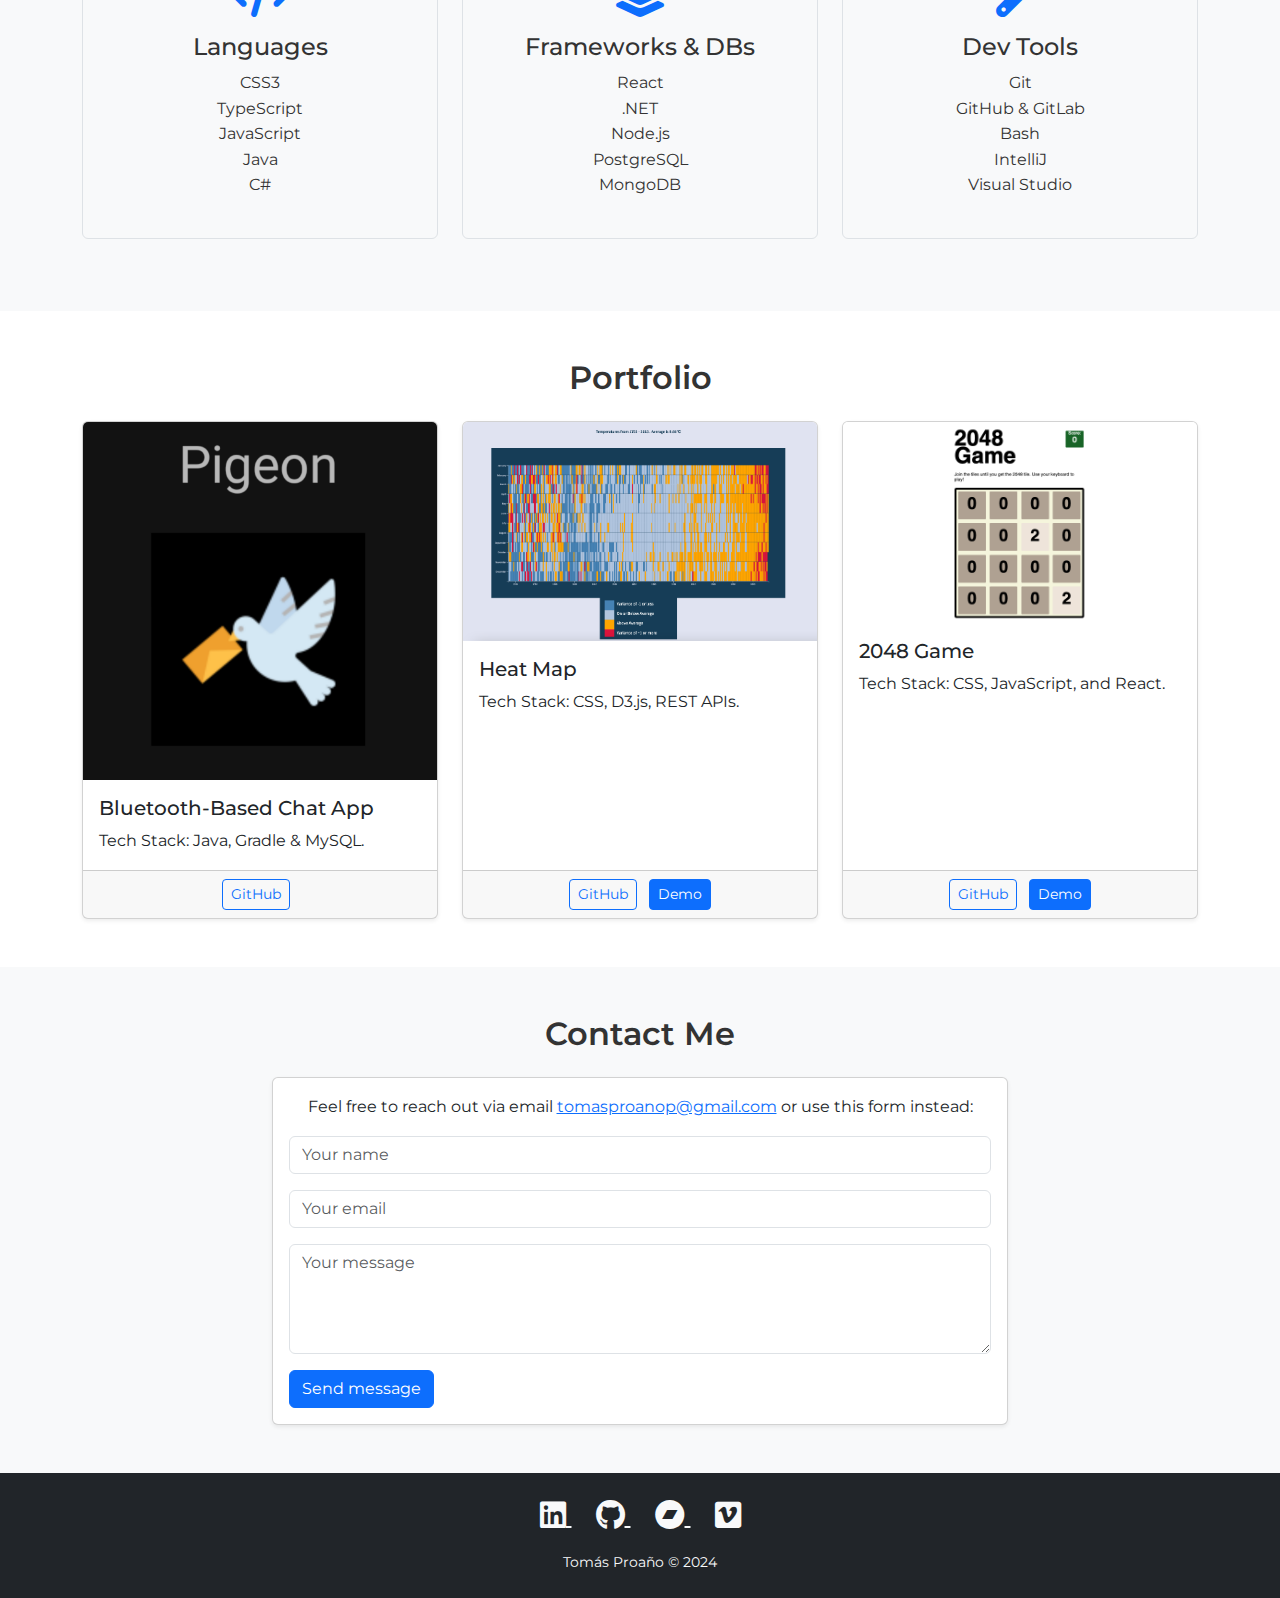
==== commit 28210c60: "Merge branch 'main' of https://github.com/tomasproanop/tomasproanop.github.io" ====
--- a/index.html
+++ b/index.html
@@ -43,7 +43,7 @@
     <div class="container text-center text-white position-relative">
       <h1 class="display-4 fw-bold anim-typewriter">Tomás Proaño</h1>
       <p class="lead">Computer Science • Creative Problem Solving • Lifelong Learning</p>
-      <a href="#about" class="btn btn-primary mt-3">Learn More</a>
+      <a href="#about" class="btn btn-primary mt-3">Learn more</a>
     </div>
   </section>
 
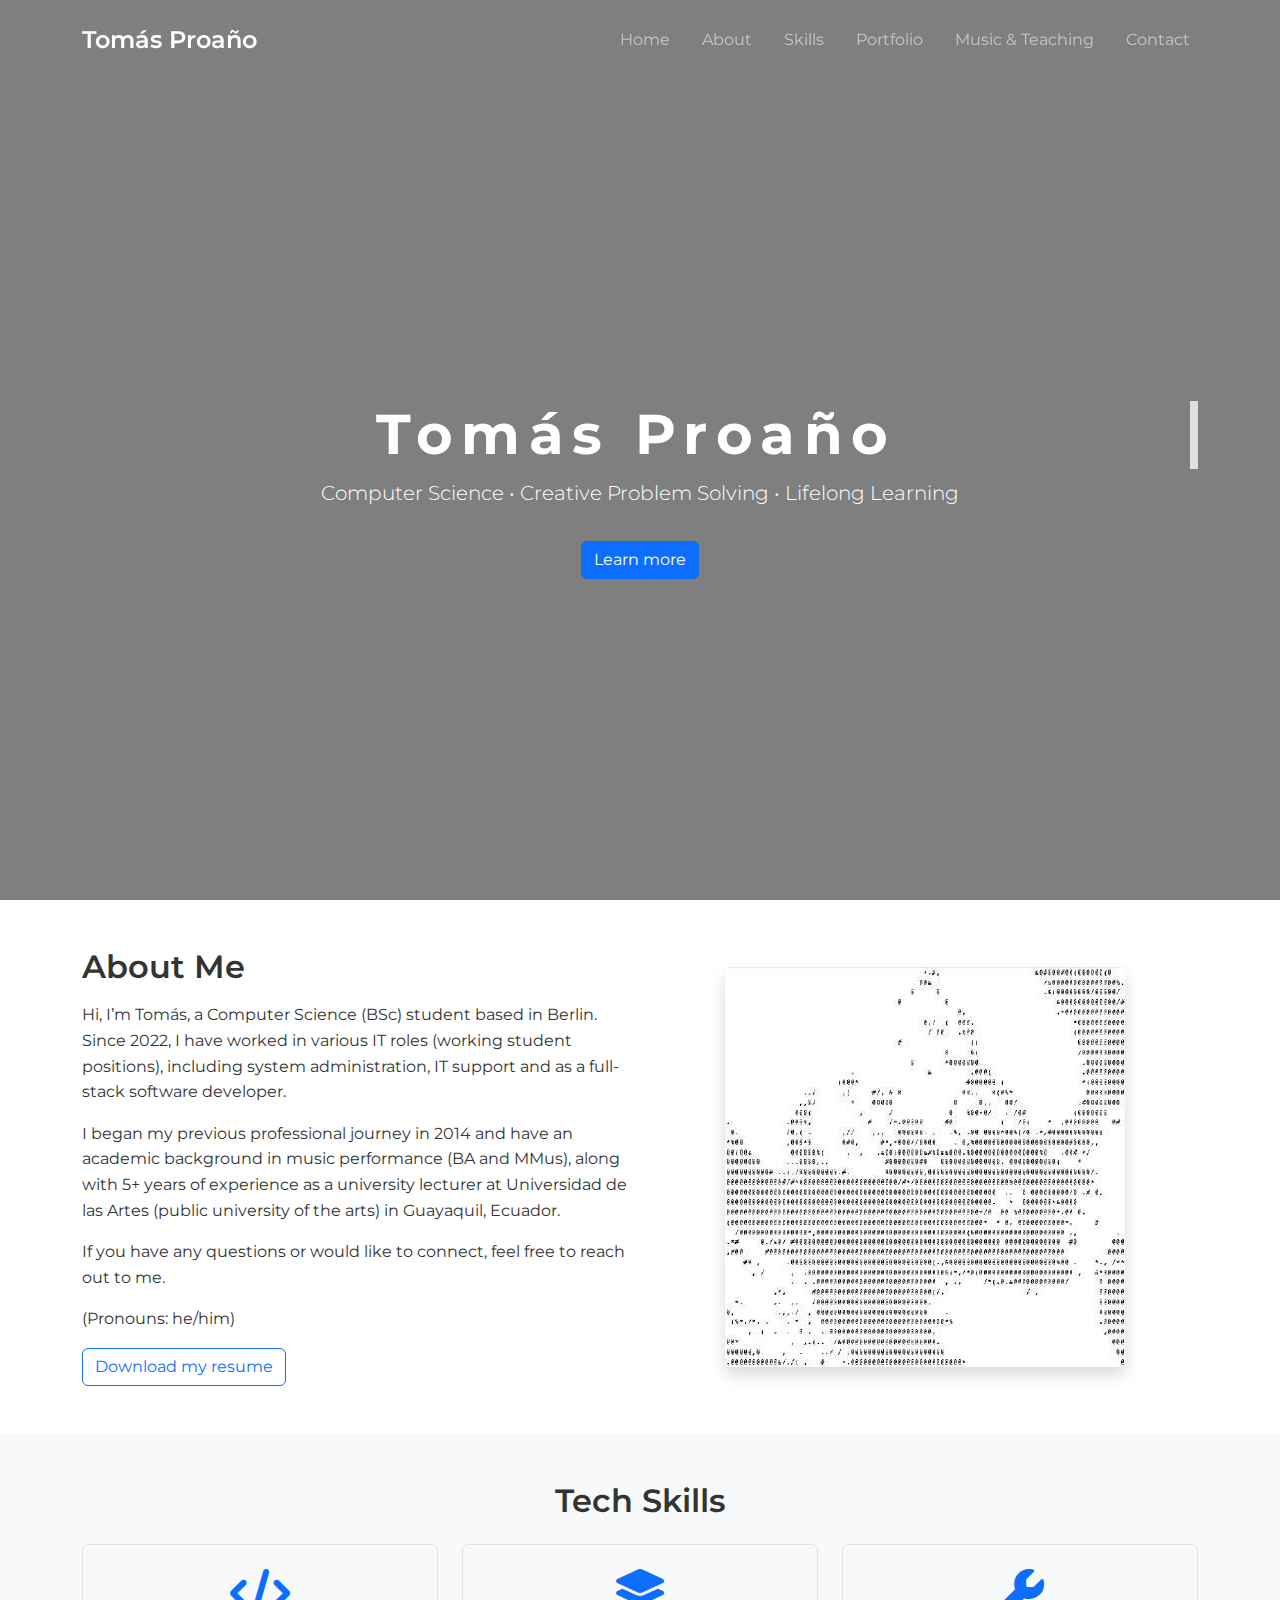
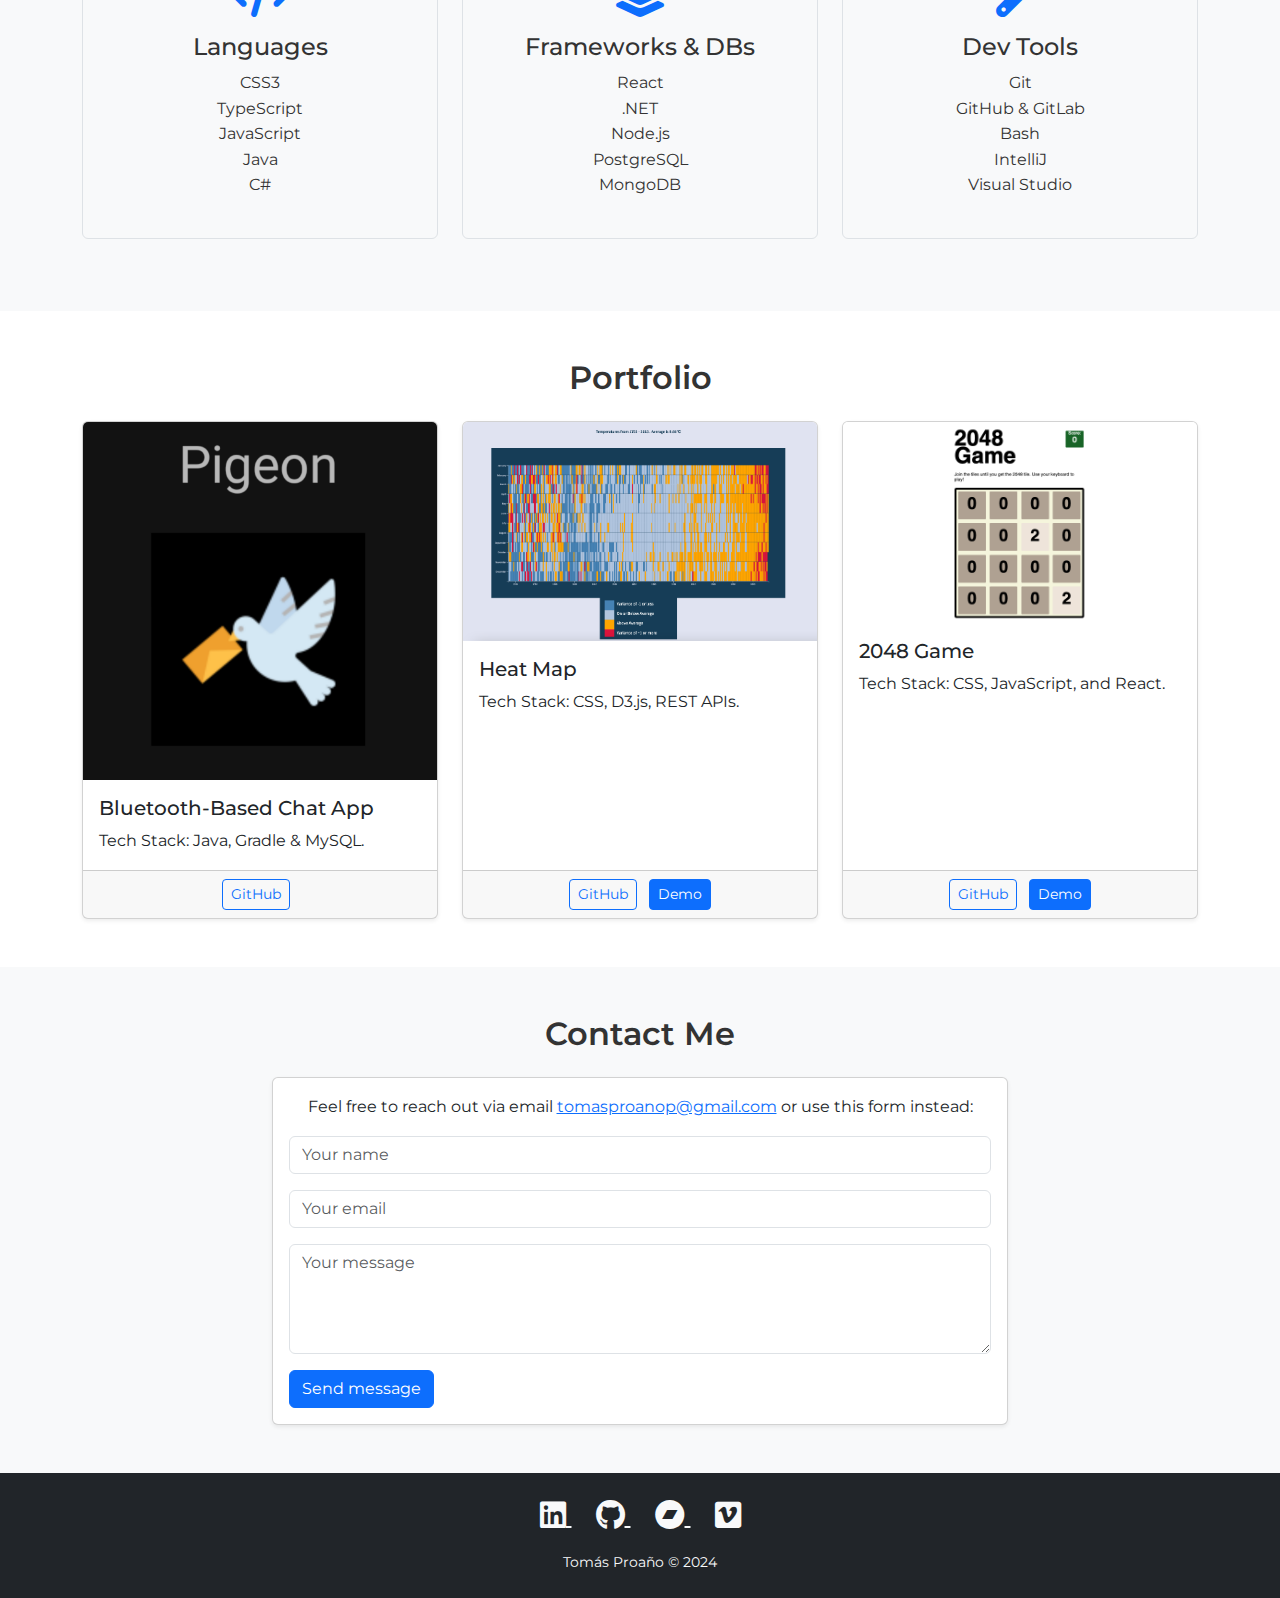
==== commit 81c49707: "fix about me text" ====
--- a/index.html
+++ b/index.html
@@ -54,10 +54,10 @@
          <div class="col-md-6">
             <h2>About Me</h2>
             <p>
-              Hi, I’m Tomás, a Computer Science (BSc) student based in Berlin.
-              Since 2022, I have worked in various IT roles, including system administration, IT support, and as a full-stack software developer in working student positions.
+              Hi, I’m Tomás, a Computer Science (BSc) student based in Berlin. 
+              Since 2022, I have worked in various IT roles (working student positions), including system administration, IT support and as a full-stack software developer.
             </p>
-            <p>I began my previous professional journey in 2014 and have an academic background in music performance (BA and MMus), along with 5+ years of experience as a university lecturer at Universidad de las Artes in Guayaquil, Ecuador.</p>
+            <p>I began my previous professional journey in 2014 and have an academic background in music performance (BA and MMus), along with 5+ years of experience as a university lecturer at Universidad de las Artes (public university of the arts) in Guayaquil, Ecuador.</p>
              <p>If you have any questions or would like to connect, feel free to reach out to me.</p>
             <p>(Pronouns: he/him)</p>
             <a href="https://drive.google.com/file/d/1nQkdVSmhG4KiPyc1gC1t2aRyPug8eLYc/view?usp=sharing" target="_blank" class="btn btn-outline-primary">Download my resume</a>
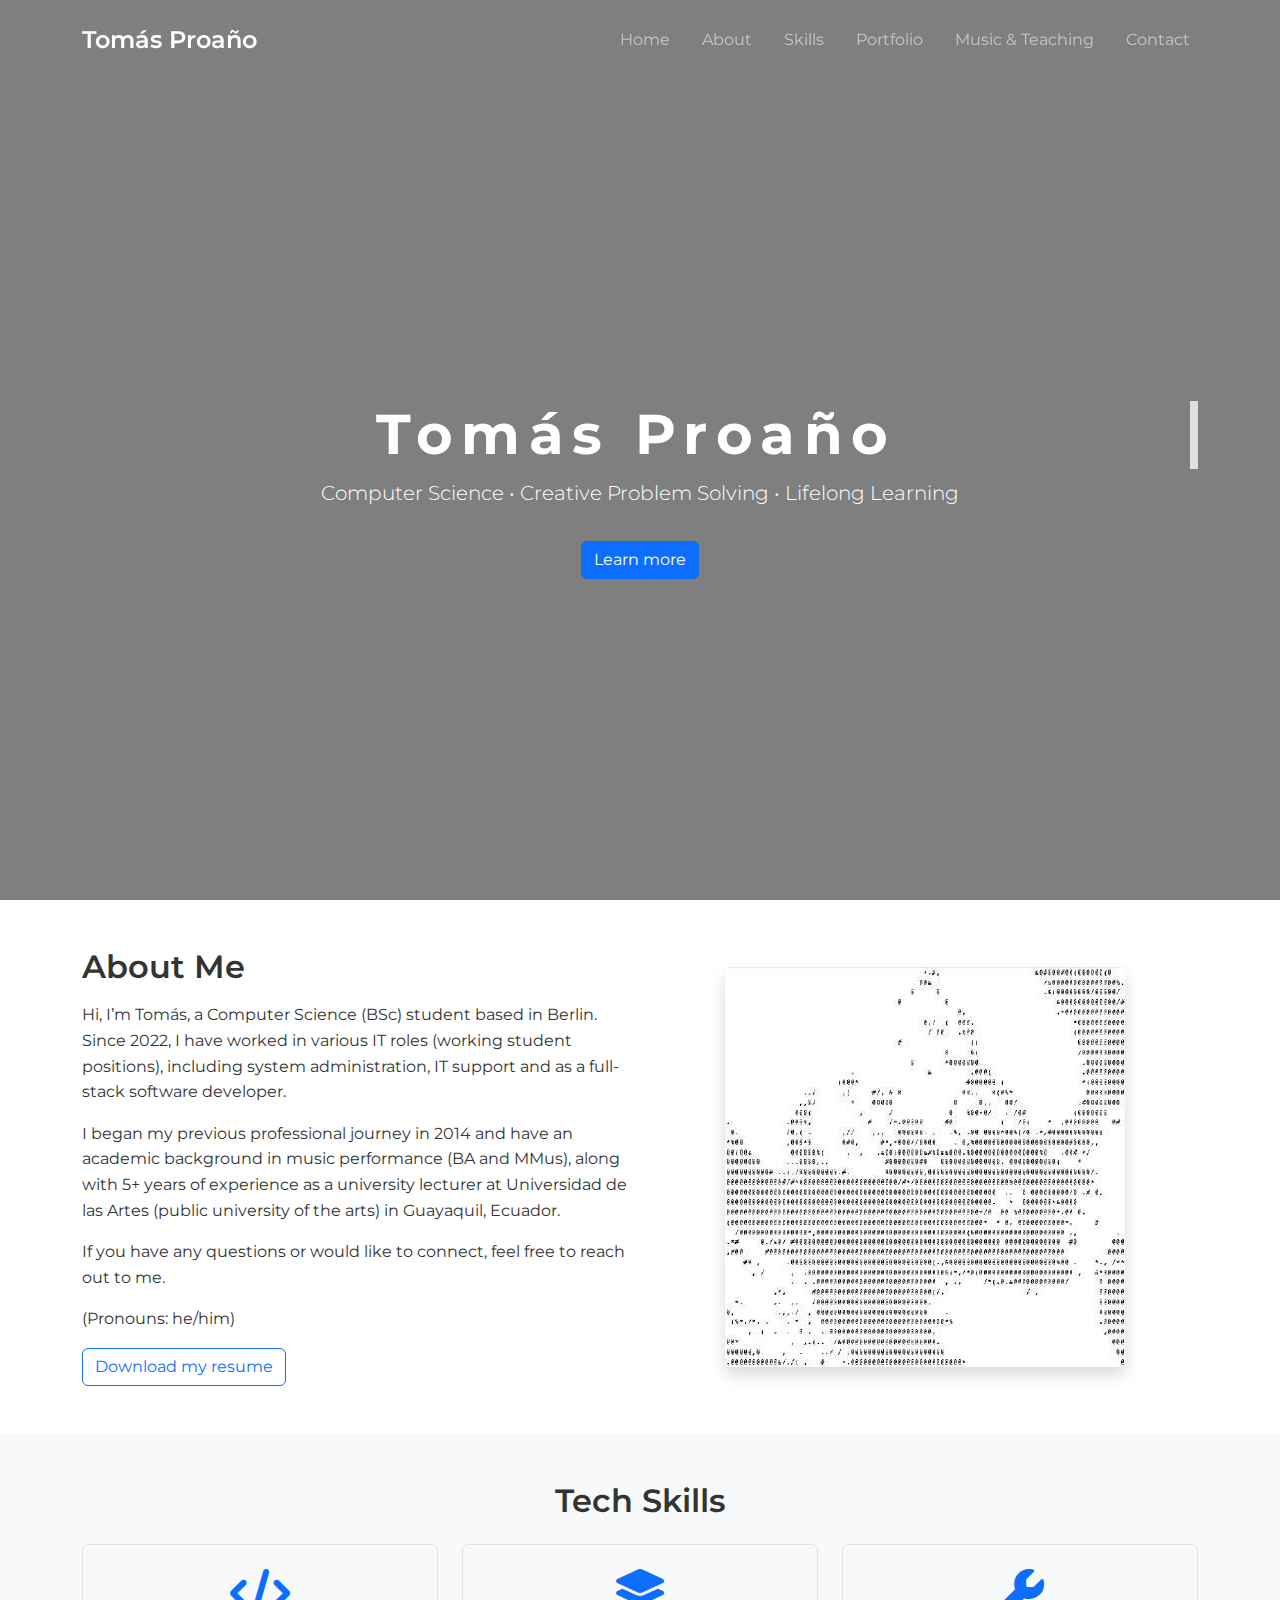
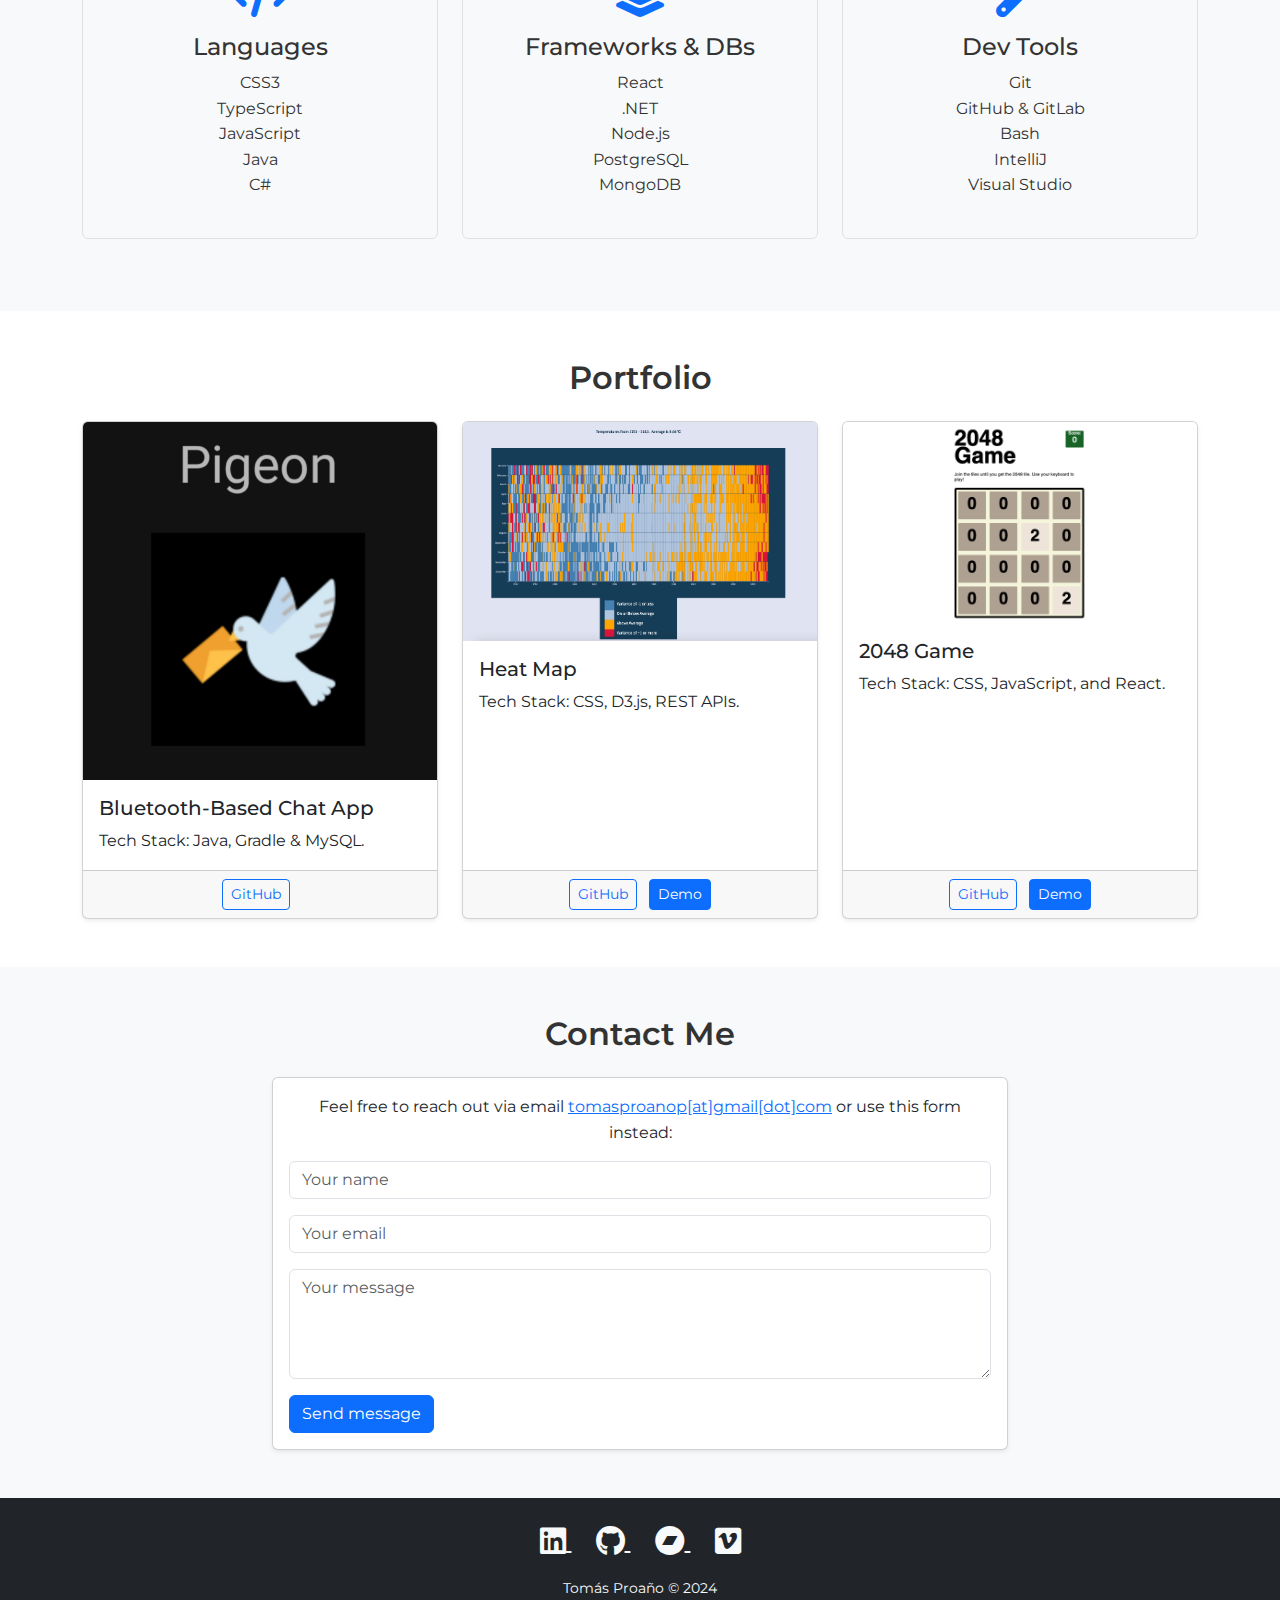
==== commit 07436b1e: "Update email format" ====
--- a/index.html
+++ b/index.html
@@ -1,5 +1,4 @@
-<!DOCTYPE html>
-<html lang="en">
+<!DOCTYPE html><html lang="en">
 <head>
   <meta charset="UTF-8" />
   <meta name="viewport" content="width=device-width, initial-scale=1" />
@@ -180,7 +179,7 @@
             <div class="card shadow-sm">
               <div class="card-body">
                 <p class="text-center">Feel free to reach out via email 
-                  <a href="mailto:tomasproanop@gmail.com">tomasproanop@gmail.com</a> or use this form instead:
+                  <a href="mailto:tomasproanop@gmail.com">tomasproanop[at]gmail[dot]com</a> or use this form instead:
                 </p>
                 <!-- Contact Form -->
                 <form action="https://formsubmit.co/tomasproanop@gmail.com" method="POST">
